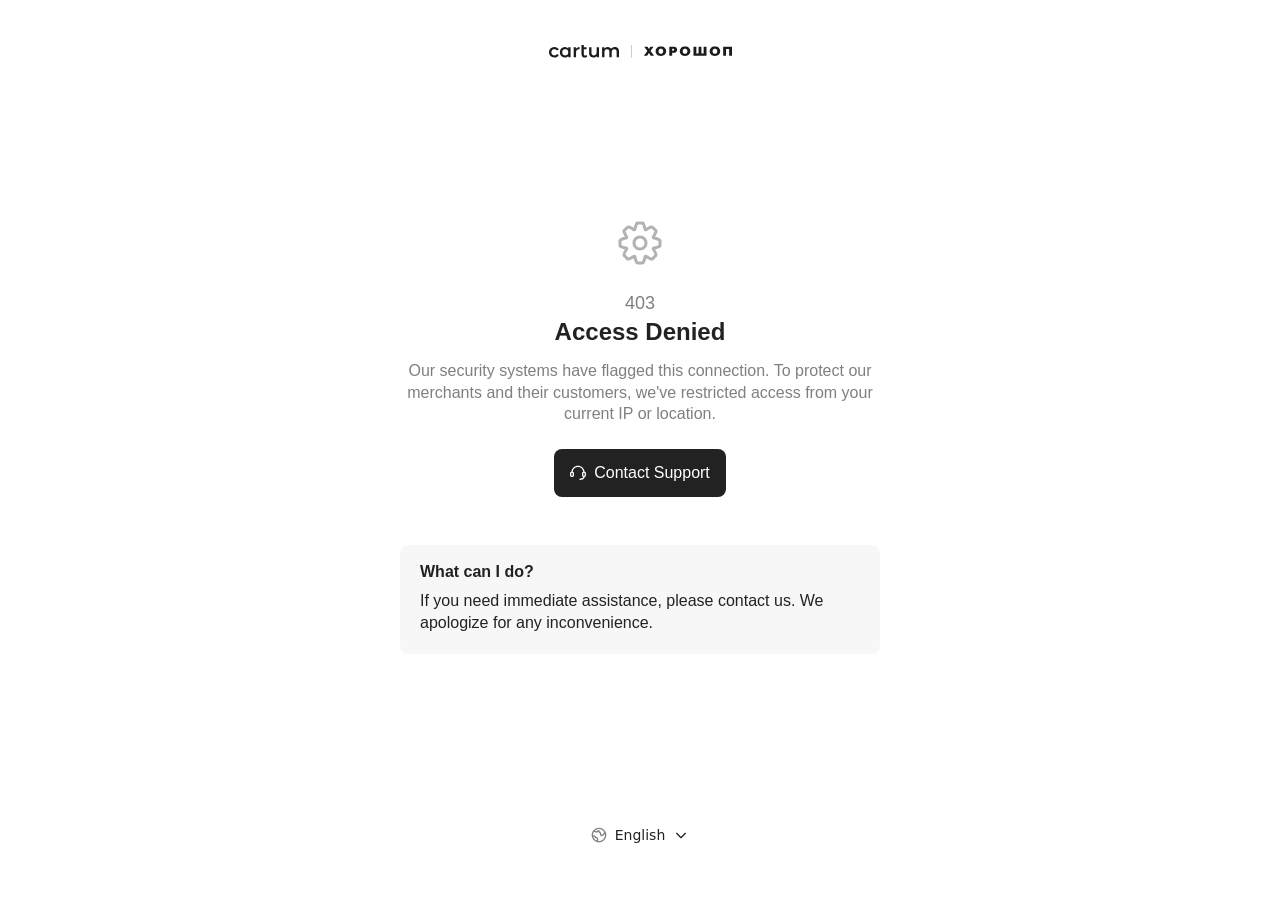
==== error-403.html @ f9eb5b08 "403 only" ====
<!doctype html>
<html lang="en">
  <head>
    <meta charset="UTF-8" />
    <meta name="viewport" content="width=device-width, initial-scale=1.0" />
    <title>403 · Access Denied — Cartum</title>
    <meta
      name="description"
      content="Access to this page is restricted. Contact support if you need immediate assistance."
    />
    <meta name="robots" content="noindex, nofollow" />
    <style>
      /* ═══════════════════════════════════════════════════════════════════════
         403 · Access Denied — Cartum
         Tokens and component metrics read from Figma (102-5357 / 128-5900).
         1 tokens · 2 reset & base · 3 layout · 4 components · 5 responsive
         ═══════════════════════════════════════════════════════════════════════ */

      /* ── 1. Design tokens ── */
      :root {
        --bg: #ffffff;
        --fg: #222222; /* title, button fill, control labels */
        --logo: #1c1c1c; /* wordmark */
        --muted: rgba(0, 0, 0, 0.5); /* code label + body copy */
        --surface: rgba(0, 0, 0, 0.03); /* what-box card */
        --line: #e2e2e2; /* menu border */

        --font-ui: Arial, Helvetica, sans-serif;
        --font-lang:
          "Inter", system-ui, -apple-system, "Segoe UI", Arial, sans-serif;

        --radius: 8px;
        --radius-sm: 6px;

        /* Figma frame inset 64/24 and main lead 80 — fluid between breakpoints */
        --page-inset-block: clamp(32px, 5vh, 64px);
        --page-inset-inline: clamp(16px, 4vw, 24px);
        --gap: 24px;
        --main-w: 480px;
        --main-lead: 32px;
      }

      /* ── 2. Reset & base ── */
      *,
      *::before,
      *::after {
        box-sizing: border-box;
        margin: 0;
        padding: 0;
      }
      html {
        height: 100%;
      }
      body {
        min-height: 100%;
        background: var(--bg);
        color: #000;
        font-family: var(--font-ui);
        -webkit-font-smoothing: antialiased;
      }
      svg {
        display: block;
      }
      button {
        font: inherit;
        color: inherit;
      }
      /* hidden icon sprite */
      .sprite {
        position: absolute;
        width: 0;
        height: 0;
        overflow: hidden;
      }

      /* ── 3. Layout ── */
      /* One centred column: wordmark on top, content in the middle, language
         control at the bottom. Never wider than the 480 Figma column. */
      .page {
        min-height: 100vh;
        min-height: 100dvh;
        padding: var(--page-inset-block) var(--page-inset-inline);
        display: flex;
        flex-direction: column;
        align-items: center;
        gap: var(--gap);
      }

      /* ── 4. Components ── */

      /* 4.1 logotypes — 183×13 cartum + horoshop lockup, fill #1c1c1c */
      .logo {
        height: 13px;
        flex: 0 0 auto;
        display: flex;
        align-items: center;
      }
      .logo-mark {
        width: 183px;
        height: 13px;
        color: var(--logo);
      }

      /* 4.2 main — 480 column, lead 32, gap 24 */
      .main {
        flex: 1 1 auto;
        width: min(var(--main-w), 100%);
        padding-top: var(--main-lead);
        display: flex;
        flex-direction: column;
        align-items: center;
        gap: var(--gap);
      }

      /* 4.3 gear icon — 48×48, stroke #000 @30% */
      .icon {
        width: 48px;
        height: 48px;
        flex: 0 0 auto;
      }

      /* 4.4 text — gap 12, title group gap 0 */
      .text {
        width: 100%;
        display: flex;
        flex-direction: column;
        align-items: center;
        gap: 12px;
      }
      .title-group {
        display: flex;
        flex-direction: column;
        align-items: center;
      }
      .code {
        font-size: 18px;
        font-weight: 400;
        line-height: 24.3px;
        color: var(--muted);
        text-align: center;
      }
      .title {
        font-size: 24px;
        font-weight: 700;
        line-height: 32.4px;
        color: var(--fg);
        text-align: center;
        text-wrap: balance;
      }
      .body {
        width: 100%;
        font-size: 16px;
        font-weight: 400;
        line-height: 21.6px;
        color: var(--muted);
        text-align: center;
        text-wrap: pretty;
      }

      /* 4.5 primary action — h48, r8, fill #222, pad 12/16, gap 8 */
      .btn {
        flex: 0 0 auto;
        height: 48px;
        padding: 12px 16px;
        display: inline-flex;
        align-items: center;
        justify-content: center;
        gap: 8px;
        border: 0;
        border-radius: var(--radius);
        background: var(--fg);
        color: #fff;
        cursor: pointer;
        transition: background 0.12s;
      }
      .btn-ico {
        width: 16px;
        height: 16px;
        flex: 0 0 auto;
        display: block;
      }
      .btn-label {
        font-family: var(--font-ui);
        font-size: 16px;
        font-weight: 400;
        line-height: 24px;
        color: #fff;
        white-space: nowrap;
      }
      .btn:hover {
        background: #3b3b3b;
      }
      .btn:active {
        background: #151515;
      }
      .btn:focus-visible {
        outline: 1px solid #222222;
        outline-offset: 2px;
      }

      /* 4.6 what-box — lead 24, card r8 on #000 @3%, pad 16/20/20/20, gap 8 */
      .what-box {
        width: 100%;
        flex: 0 0 auto;
        padding-top: var(--gap);
      }
      .what {
        display: flex;
        flex-direction: column;
        align-items: flex-start;
        gap: 8px;
        padding: 16px 20px 20px;
        border-radius: var(--radius);
        background: var(--surface);
      }
      .what-title {
        font-family: var(--font-ui);
        font-size: 16px;
        font-weight: 700;
        line-height: 21.6px;
        color: var(--fg);
      }
      .what-body {
        width: 100%;
        font-family: var(--font-ui);
        font-size: 16px;
        font-weight: 400;
        line-height: 21.6px;
        color: var(--fg);
        text-align: left;
        text-wrap: pretty;
      }

      /* 4.7 language control — 120×40 ghost button + listbox above it */
      .lang {
        flex: 0 0 auto;
        position: relative;
      }
      .lang-btn {
        height: 40px;
        padding: 12px;
        display: inline-flex;
        align-items: center;
        justify-content: center;
        gap: 8px;
        border: 0;
        border-radius: var(--radius);
        background: transparent;
        cursor: pointer;
        transition: background 0.12s;
      }
      .lang-btn:hover {
        background: rgba(0, 0, 0, 0.05);
      }
      .lang-btn:focus-visible {
        outline: 1px solid #222222;
        outline-offset: 2px;
      }
      .lang-ico,
      .lang-chev {
        width: 16px;
        height: 16px;
        flex: 0 0 auto;
        display: block;
      }
      .lang-chev {
        transition: transform 0.15s;
      }
      .lang-btn[aria-expanded="true"] .lang-chev {
        transform: rotate(180deg);
      }
      .lang-label {
        font-family: var(--font-lang);
        font-size: 14px;
        font-weight: 400;
        line-height: 16px;
        color: var(--fg);
        white-space: nowrap;
      }
      .lang-menu {
        position: absolute;
        left: 50%;
        bottom: calc(100% + 4px);
        transform: translateX(-50%);
        min-width: 164px;
        padding: 4px;
        background: #fff;
        border: 1px solid var(--line);
        border-radius: var(--radius);
        box-shadow: 0 8px 24px rgba(0, 0, 0, 0.12);
        list-style: none;
        display: none;
        z-index: 20;
      }
      .lang-menu.is-open {
        display: block;
      }
      .lang-opt {
        width: 100%;
        height: 32px;
        padding: 0 10px;
        display: flex;
        align-items: center;
        justify-content: space-between;
        gap: 8px;
        border: 0;
        border-radius: var(--radius-sm);
        background: transparent;
        cursor: pointer;
        font-family: var(--font-lang);
        font-size: 14px;
        line-height: 16px;
        color: var(--fg);
        text-align: left;
      }
      .lang-opt:hover {
        background: #ededed;
        color: #000;
      }
      .lang-opt:focus-visible {
        outline: 1px solid #222222;
        outline-offset: -2px;
      }
      .lang-opt[aria-selected="true"]::after {
        content: "";
        width: 6px;
        height: 6px;
        border-radius: 50%;
        background: var(--fg);
      }

      /* 4.8 toast — feedback for the support action */
      .toast {
        position: fixed;
        left: 50%;
        bottom: 24px;
        transform: translate(-50%, 90px);
        z-index: 80;
        padding: 12px 20px;
        background: #111;
        color: #fff;
        border-radius: var(--radius);
        font-family: var(--font-lang);
        font-size: 13px;
        line-height: 16px;
        white-space: nowrap;
        opacity: 0;
        pointer-events: none;
        transition:
          opacity 0.22s,
          transform 0.22s;
      }
      .toast.is-on {
        opacity: 1;
        transform: translate(-50%, 0);
      }

      /* ── 5. Responsive ── */
      /* Phones: the action goes full width, the language menu and its hit area
         grow to the 44px touch minimum. Same tokens as the wide layout. */
      @media (max-width: 480px) {
        .btn {
          width: 100%;
          display: flex;
        }
        .lang-menu {
          min-width: 180px;
        }
        .lang-btn {
          position: relative;
        }
        .lang-btn::after {
          content: "";
          position: absolute;
          left: 0;
          right: 0;
          top: -2px;
          bottom: -2px;
        }
        .toast {
          max-width: calc(100vw - 32px);
          white-space: normal;
          text-align: center;
        }
      }

      /* From tablets up there is room to centre the column between the wordmark
         and the language control, the way the 1280×800 Figma frame reads. */
      @media (min-width: 481px) {
        .main {
          justify-content: center;
          padding-top: 0;
        }
      }

      @media (prefers-reduced-motion: reduce) {
        * {
          transition: none !important;
        }
      }
    </style>
  </head>
  <body>
    <!-- ══ Icon sprite — geometry exported from the Figma nodes ══ -->
    <svg class="sprite" aria-hidden="true" focusable="false">
      <symbol id="i-logo" viewBox="0 0 140 15.22">
        <path
          d="M26.9465 0C29.7086 4.05644e-05 31.7878 0.764227 33.1838 2.29297C34.5795 3.82177 35.2775 5.59406 35.2775 7.60938C35.2774 9.63845 34.5794 11.4069 33.1838 12.915C31.7878 14.4232 29.7086 15.1842 26.9465 15.1982L26.7248 15.2188C24.0069 15.2188 21.9387 14.4571 20.5207 12.9355C19.103 11.4137 18.3938 9.63845 18.3937 7.60938C18.3937 5.59403 19.0917 3.82179 20.4875 2.29297C21.8835 0.764186 23.9624 0 26.7248 0H26.9465ZM65.4152 0C68.1772 0 70.2567 0.764281 71.6525 2.29297C73.0483 3.82179 73.7463 5.59403 73.7463 7.60938C73.7462 9.6385 73.0482 11.4068 71.6525 12.915C70.2567 14.4232 68.1733 15.2047 65.4113 15.2188H65.1945C62.4763 15.2188 60.4084 14.457 58.9904 12.9355C57.5727 11.4136 56.8626 9.6385 56.8625 7.60938C56.8625 5.59412 57.5606 3.82174 58.9562 2.29297C60.352 0.764186 62.4321 0 65.1945 0H65.4152ZM112.947 0C115.709 0 117.789 0.764237 119.185 2.29297C120.581 3.82179 121.278 5.59403 121.278 7.60938C121.278 9.6385 120.581 11.4068 119.185 12.915C117.789 14.4231 115.763 15.2046 113.001 15.2188H112.726C110.008 15.2187 107.941 14.457 106.523 12.9355C105.105 11.4136 104.395 9.6385 104.395 7.60938C104.395 5.59409 105.093 3.82175 106.488 2.29297C107.884 0.764256 109.963 7.02288e-05 112.726 0H112.947ZM5.12323 0.411133C5.45601 0.41129 5.85936 0.632643 6.01971 0.90332L7.63006 3.62012C7.79058 3.89085 8.05266 3.89081 8.21307 3.62012L9.82342 0.90332C9.98381 0.632546 10.388 0.411133 10.7209 0.411133H14.6506C14.9833 0.4112 15.1022 0.619733 14.9152 0.875L10.7433 6.56836C10.5563 6.82372 10.5558 7.24222 10.7424 7.49805L15.7355 14.3418C15.9222 14.5975 15.8028 14.8066 15.4699 14.8066H11.341C11.0081 14.8066 10.6004 14.5868 10.4357 14.3184L8.22088 10.709C8.05613 10.4406 7.78092 10.437 7.60858 10.7012L5.24432 14.3262C5.072 14.5905 4.65822 14.8066 4.32537 14.8066H0.350765C0.0181697 14.8066 -0.0988531 14.5992 0.0909992 14.3457L5.07244 7.7002C5.26249 7.44653 5.26249 7.03087 5.07244 6.77734L0.645687 0.87207C0.455689 0.618627 0.571887 0.411274 0.904476 0.411133H5.12323ZM47.0119 0.411133C48.1006 0.411207 49.9032 0.740242 50.7228 1.39844C51.5424 2.05628 52.0926 2.78302 52.3732 3.57812C52.4764 3.86606 52.5508 4.15083 52.5949 4.43164C52.6393 4.7125 52.6613 4.9763 52.6613 5.22266C52.6613 5.46946 52.6393 5.73383 52.5949 6.01465C52.5508 6.29581 52.4765 6.5802 52.3732 6.86816C52.1076 7.66355 51.5606 8.39387 50.7336 9.05859C49.9061 9.72362 48.6658 10.0556 47.0119 10.0557H45.423C45.0904 10.0558 44.8188 10.3085 44.8185 10.6172V14.2451C44.8184 14.5539 44.5458 14.8066 44.2131 14.8066H40.8586C40.526 14.8064 40.2542 14.5538 40.2541 14.2451V0.972656C40.2541 0.663863 40.5259 0.411377 40.8586 0.411133H47.0119ZM82.6818 0.411133C83.0147 0.411133 83.2873 0.663714 83.2873 0.972656V10.79C83.2874 11.099 83.56 11.3516 83.8928 11.3516H86.1828C86.5156 11.3516 86.7882 11.099 86.7883 10.79V0.972656C86.7883 0.663714 87.0609 0.411133 87.3937 0.411133H90.7472C91.0801 0.411133 91.3527 0.663714 91.3527 0.972656V10.79C91.3528 11.0989 91.6246 11.3514 91.9572 11.3516H94.2482C94.581 11.3516 94.8536 11.099 94.8537 10.79V0.972656C94.8537 0.663714 95.1263 0.411133 95.4592 0.411133H98.8127C99.1455 0.411133 99.4181 0.663714 99.4181 0.972656V14.2451C99.418 14.554 99.1455 14.8066 98.8127 14.8066H79.3283C78.9956 14.8066 78.7229 14.554 78.7228 14.2451V0.972656C78.7228 0.663744 78.9955 0.411182 79.3283 0.411133H82.6818ZM139.395 0.411133C139.728 0.411133 140 0.663714 140 0.972656V14.2451C140 14.554 139.728 14.8066 139.395 14.8066H136.041C135.708 14.8066 135.436 14.554 135.436 14.2451V4.42773C135.436 4.11879 135.163 3.86621 134.83 3.86621H131.122C130.789 3.86621 130.517 4.11879 130.517 4.42773V14.2451C130.517 14.5536 130.467 14.806 130.406 14.8066H126.558C126.225 14.8066 125.952 14.554 125.952 14.2451V0.972656C125.952 0.663714 126.225 0.411133 126.558 0.411133H139.395ZM26.8361 3.45508C26.6735 3.45508 26.5035 3.46872 26.3264 3.49609C26.1492 3.52383 25.9789 3.56455 25.8166 3.61914C25.1372 3.81131 24.5129 4.21922 23.9445 4.84277C23.3756 5.46715 23.091 6.38942 23.091 7.60938C23.0911 8.82972 23.3757 9.75136 23.9445 10.375C24.5129 10.999 25.1371 11.4066 25.8166 11.5986C25.9789 11.6534 26.1447 11.6951 26.3146 11.7227C26.4842 11.75 26.6511 11.7637 26.8137 11.7637C26.961 11.7637 27.116 11.7529 27.2785 11.7324C27.4407 11.7119 27.6032 11.674 27.7658 11.6191C28.4749 11.4412 29.1216 11.0401 29.7053 10.416C30.2886 9.79239 30.5802 8.85688 30.5803 7.60938C30.5803 6.36198 30.2842 5.42613 29.6935 4.80176C29.1026 4.1781 28.4602 3.77701 27.7658 3.59863C27.6033 3.55751 27.4444 3.52384 27.2892 3.49609C27.1345 3.46876 26.9832 3.45511 26.8361 3.45508ZM65.3049 3.45508C65.1421 3.45508 64.9724 3.46869 64.7951 3.49609C64.6177 3.52385 64.4475 3.5645 64.2853 3.61914C63.6058 3.81135 62.9818 4.21921 62.4133 4.84277C61.8445 5.46715 61.5597 6.38942 61.5597 7.60938C61.5598 8.82972 61.8446 9.75136 62.4133 10.375C62.9817 10.999 63.6058 11.4066 64.2853 11.5986C64.4476 11.6535 64.6143 11.6951 64.7844 11.7227C64.9539 11.7499 65.1198 11.7637 65.2824 11.7637C65.4298 11.7637 65.5857 11.7529 65.7482 11.7324C65.9105 11.7119 66.0729 11.674 66.2355 11.6191C66.9445 11.4412 67.5907 11.04 68.174 10.416C68.7571 9.79239 69.0489 8.85702 69.049 7.60938C69.049 6.3621 68.7539 5.42613 68.1633 4.80176C67.5724 4.17815 66.9296 3.77707 66.2355 3.59863C66.0728 3.55749 65.9142 3.52385 65.759 3.49609C65.6038 3.4687 65.4523 3.45509 65.3049 3.45508ZM112.836 3.45508C112.674 3.4551 112.504 3.46871 112.327 3.49609C112.15 3.52384 111.98 3.56451 111.818 3.61914C111.138 3.81133 110.514 4.21914 109.945 4.84277C109.377 5.46715 109.092 6.38942 109.092 7.60938C109.092 8.82969 109.286 9.65134 109.945 10.375C110.514 10.9991 111.138 11.4066 111.818 11.5986C111.98 11.6535 112.146 11.6951 112.317 11.7227C112.486 11.7499 112.652 11.7637 112.815 11.7637C112.962 11.7637 113.117 11.7529 113.279 11.7324C113.442 11.7119 113.605 11.674 113.768 11.6191C114.476 11.4412 115.122 11.0401 115.706 10.416C116.289 9.79239 116.581 8.85709 116.581 7.60938C116.581 6.36208 116.286 5.42613 115.695 4.80176C115.105 4.17805 114.461 3.77702 113.768 3.59863C113.605 3.55751 113.446 3.52384 113.291 3.49609C113.136 3.46869 112.984 3.45508 112.836 3.45508ZM45.423 3.57812C45.0903 3.57823 44.8185 3.83077 44.8185 4.13965V6.32715C44.8185 6.63596 45.0473 6.88846 45.3273 6.88867C45.6074 6.88867 46.1082 6.86577 46.4396 6.83691C46.4396 6.83691 46.9368 6.79269 47.2326 6.60059C47.5277 6.40884 47.7278 6.2036 47.8312 5.98438C47.8902 5.83353 47.9267 5.6889 47.9416 5.55176C47.9561 5.41509 47.964 5.30488 47.964 5.22266C47.964 5.14073 47.9605 5.05868 47.9533 4.97656C47.9458 4.89416 47.9348 4.81165 47.9201 4.72949C47.8462 4.44154 47.6616 4.17742 47.3664 3.9375C47.0706 3.6978 46.5609 3.57812 45.8371 3.57812H45.423Z"
          fill="#1C1C1C"
        ></path>
      </symbol>
      <symbol id="i-cartum" viewBox="0 0 120 22">
        <path
          d="M9.38574 3.6377C11.0746 3.6377 12.5585 3.98389 13.8359 4.67676C15.135 5.34797 16.1198 6.34433 16.791 7.66504L13.6729 9.4834C13.1532 8.66081 12.5145 8.05472 11.7568 7.66504C11.0207 7.27533 10.2196 7.08008 9.35352 7.08008C8.35772 7.08009 7.45921 7.2966 6.6582 7.72949C5.85719 8.16247 5.22909 8.79067 4.77441 9.61328C4.31976 10.4143 4.09183 11.3781 4.0918 12.5039C4.0918 13.6297 4.31981 14.604 4.77441 15.4268C5.22911 16.2279 5.85708 16.8453 6.6582 17.2783C7.45926 17.7113 8.35763 17.9277 9.35352 17.9277C10.2195 17.9277 11.0207 17.7334 11.7568 17.3438C12.5146 16.954 13.1532 16.3472 13.6729 15.5244L16.791 17.3438C16.1198 18.6427 15.1349 19.6498 13.8359 20.3643C12.5585 21.0571 11.0746 21.4033 9.38574 21.4033C7.56724 21.4033 5.94352 21.0243 4.51465 20.2666C3.10746 19.4872 2.00325 18.4262 1.20215 17.084C0.401025 15.7416 0 14.2144 0 12.5039C3.71678e-05 10.7718 0.401062 9.24551 1.20215 7.9248C2.00326 6.58247 3.10733 5.5322 4.51465 4.77441C5.94354 4.01671 7.5672 3.63775 9.38574 3.6377ZM27.3867 3.6377C28.8156 3.63772 30.1035 3.96285 31.251 4.6123C31.8872 4.96042 32.4506 5.4114 32.9404 5.96582V3.83301H37V21.1758H33.1348V18.8809C32.6207 19.517 32.015 20.0333 31.3164 20.4287C30.1905 21.0782 28.8806 21.4033 27.3867 21.4033C25.7195 21.4033 24.2145 21.035 22.8721 20.2988C21.5513 19.541 20.5117 18.5014 19.7539 17.1807C18.9962 15.86 18.6172 14.3008 18.6172 12.5039C18.6172 10.7069 18.9961 9.14786 19.7539 7.82715C20.5117 6.50643 21.5514 5.47835 22.8721 4.74219C24.2145 4.00602 25.7195 3.6377 27.3867 3.6377ZM59.7217 3.96191H64.3652V7.20996H59.7217V15.46C59.7218 16.2825 59.9266 16.9214 60.3379 17.376C60.7709 17.8307 61.3672 18.0576 62.125 18.0576C63.0342 18.0576 63.7923 17.8191 64.3984 17.3428L65.5352 20.2334C65.0589 20.6231 64.474 20.9155 63.7812 21.1104C63.0885 21.3052 62.3738 21.4033 61.6377 21.4033C59.7324 21.4033 58.26 20.9157 57.2207 19.9414C56.1814 18.9454 55.6611 17.4837 55.6611 15.5566V0H59.7217V3.96191ZM72.8203 13.1855C72.8203 14.7443 73.1667 15.9139 73.8594 16.6934C74.5739 17.4511 75.5809 17.83 76.8799 17.8301C77.8326 17.8301 78.6558 17.6358 79.3486 17.2461C80.0631 16.8564 80.6152 16.2716 81.0049 15.4922C81.4162 14.7128 81.622 13.749 81.6221 12.6016V3.83203H85.6816V21.1758H81.8164V18.9736C81.3075 19.6053 80.6802 20.1238 79.9326 20.5264C78.8068 21.1108 77.5727 21.4033 76.2305 21.4033C74.7582 21.4033 73.4589 21.1321 72.333 20.5908C71.2072 20.0279 70.33 19.1835 69.7021 18.0576C69.0743 16.9101 68.7608 15.4703 68.7607 13.7383V3.83203H72.8203V13.1855ZM52.3477 7.50293C52.1744 7.45963 52.0119 7.4375 51.8604 7.4375C51.7088 7.41585 51.5568 7.40527 51.4053 7.40527C49.8682 7.40535 48.6447 7.86022 47.7354 8.76953C46.8262 9.65721 46.3711 10.9886 46.3711 12.7637V21.1758H42.3115V3.83301H46.1768V6.37109C46.675 5.60689 47.3355 4.99857 48.1582 4.54688C49.284 3.94074 50.6806 3.6377 52.3477 3.6377V7.50293ZM112.888 3.6377C114.273 3.63775 115.497 3.90797 116.558 4.44922C117.64 4.99051 118.485 5.82436 119.091 6.9502C119.697 8.0544 120 9.48359 120 11.2373V21.1758H115.94V11.7568C115.94 10.2198 115.605 9.07222 114.934 8.31445C114.262 7.55665 113.299 7.17775 112.043 7.17773C111.155 7.17773 110.365 7.37296 109.672 7.7627C109.001 8.15242 108.47 8.72568 108.08 9.4834C107.712 10.2412 107.528 11.2049 107.528 12.374V21.1758H103.469V11.7568C103.469 10.2197 103.133 9.07222 102.462 8.31445C101.791 7.55664 100.827 7.17773 99.5713 7.17773C98.6836 7.17774 97.893 7.37297 97.2002 7.7627C96.5293 8.15236 95.999 8.72589 95.6094 9.4834C95.2413 10.2412 95.0567 11.2049 95.0566 12.374V21.1758H90.9971V3.83301H94.8623V6.03223C95.3655 5.40797 95.9819 4.90169 96.7129 4.51465C97.8388 3.93004 99.1169 3.6377 100.546 3.6377C102.17 3.63773 103.577 4.03795 104.768 4.83887C105.435 5.27992 105.977 5.84667 106.396 6.53711C106.916 5.86231 107.575 5.2854 108.373 4.80664C109.672 4.02726 111.177 3.6377 112.888 3.6377ZM27.8408 7.08008C26.8669 7.08014 25.9902 7.29669 25.2109 7.72949C24.4532 8.1625 23.8463 8.79059 23.3916 9.61328C22.9369 10.4143 22.71 11.3781 22.71 12.5039C22.71 13.6081 22.937 14.5718 23.3916 15.3945C23.8463 16.2173 24.4531 16.8453 25.2109 17.2783C25.9902 17.7112 26.8668 17.9277 27.8408 17.9277C28.8151 17.9277 29.6923 17.7113 30.4717 17.2783C31.2512 16.8453 31.8686 16.2173 32.3232 15.3945C32.7779 14.5718 33.0049 13.6081 33.0049 12.5039C33.0048 11.3781 32.7779 10.4143 32.3232 9.61328C31.8686 8.79063 31.2511 8.16249 30.4717 7.72949C29.6923 7.2966 28.815 7.08008 27.8408 7.08008Z"
          fill="currentColor"
        />
      </symbol>
      <symbol id="i-gear" viewBox="616 183.2 48 48">
        <!-- exact geometry exported from Figma node 102-5357 (gear, stroke outlined, #000 @30%) -->
        <path
          d="M645 193.219L646.492 193.065V193.065L645 193.219ZM646.364 193.784L645.418 192.62L645.418 192.62L646.364 193.784ZM653.436 200.855L654.599 201.801L654.599 201.801L653.436 200.855ZM654 202.219L654.154 200.727V200.727L654 202.219ZM654 212.219L654.154 213.711V213.711L654 212.219ZM653.436 213.583L654.599 212.637L654.599 212.637L653.436 213.583ZM646.364 220.653L645.418 221.817L645.418 221.817L646.364 220.653ZM645 221.219L646.492 221.373V221.373L645 221.219ZM635 221.219L633.508 221.373V221.373L635 221.219ZM633.636 220.653L634.582 221.817H634.582L633.636 220.653ZM626.565 213.583L625.402 212.637L625.402 212.637L626.565 213.583ZM626 212.219L625.846 213.711H625.846L626 212.219ZM626 202.219L625.846 200.727V200.727L626 202.219ZM626.565 200.855L625.402 201.801L625.402 201.801L626.565 200.855ZM633.636 193.784L634.582 192.62L634.582 192.62L633.636 193.784ZM635 193.219L633.508 193.065V193.065L635 193.219ZM636.738 187.787L635.369 187.175L636.738 187.787ZM623.953 195.786L622.552 196.321L623.953 195.786ZM620.569 210.481L621.181 209.111L620.569 210.481ZM628.567 223.265L628.031 221.864L628.567 223.265ZM627.536 223.039L628.596 221.978L627.536 223.039ZM636.738 226.65L635.369 227.263L636.738 226.65ZM643.262 226.65L644.631 227.263L643.262 226.65ZM656.047 218.652L654.645 219.187L656.047 218.652ZM627.536 191.399L628.596 192.46L627.536 191.399ZM659.431 210.481L660.044 211.85L659.431 210.481ZM659.431 203.957L660.044 202.588L659.431 203.957ZM651.433 223.265L650.898 224.667L651.433 223.265ZM651.433 191.172L651.969 192.573L651.433 191.172ZM620.569 203.957L619.956 202.588L620.569 203.957ZM624.18 219.683L623.12 220.744L624.18 219.683ZM623.953 218.652L625.355 219.188L623.953 218.652ZM655.82 194.754L654.759 195.815L655.82 194.754ZM656.047 195.786L657.448 196.321L656.047 195.786ZM643.262 187.787L644.631 187.175L643.262 187.787ZM643.262 187.787L641.893 188.4C642.404 189.544 643.352 191.856 643.508 193.373L645 193.219L646.492 193.065C646.279 190.998 645.118 188.263 644.631 187.175L643.262 187.787ZM646.364 193.784L647.311 194.948C648.493 193.986 650.798 193.021 651.969 192.573L651.433 191.172L650.898 189.771C649.784 190.196 647.03 191.31 645.418 192.62L646.364 193.784ZM652.465 191.399L651.404 192.46L654.759 195.815L655.82 194.754L656.88 193.694L653.525 190.339L652.465 191.399ZM656.047 195.786L654.645 195.25C654.198 196.421 653.233 198.725 652.272 199.908L653.436 200.855L654.599 201.801C655.91 200.189 657.023 197.434 657.448 196.321L656.047 195.786ZM654 202.219L653.846 203.711C655.363 203.867 657.675 204.815 658.819 205.326L659.431 203.957L660.044 202.588C658.956 202.101 656.22 200.94 654.154 200.727L654 202.219ZM660 204.847H658.5V209.591H660H661.5V204.847H660ZM659.431 210.481L658.819 209.111C657.675 209.623 655.363 210.57 653.846 210.727L654 212.219L654.154 213.711C656.22 213.498 658.956 212.337 660.044 211.85L659.431 210.481ZM653.436 213.583L652.272 214.529C653.233 215.712 654.198 218.017 654.645 219.187L656.047 218.652L657.448 218.117C657.023 217.004 655.91 214.249 654.599 212.637L653.436 213.583ZM655.82 219.683L654.759 218.623L651.404 221.978L652.465 223.039L653.525 224.099L656.88 220.744L655.82 219.683ZM651.433 223.265L651.969 221.864C650.798 221.417 648.493 220.451 647.311 219.49L646.364 220.653L645.418 221.817C647.03 223.128 649.784 224.241 650.898 224.667L651.433 223.265ZM645 221.219L643.508 221.065C643.352 222.582 642.404 224.894 641.893 226.038L643.262 226.65L644.631 227.263C645.118 226.175 646.279 223.439 646.492 221.373L645 221.219ZM642.372 227.219V225.719H637.628V227.219V228.719H642.372V227.219ZM636.738 226.65L638.107 226.038C637.596 224.894 636.648 222.582 636.492 221.065L635 221.219L633.508 221.373C633.721 223.439 634.882 226.175 635.369 227.263L636.738 226.65ZM633.636 220.653L632.689 219.49C631.507 220.451 629.202 221.417 628.031 221.864L628.567 223.265L629.102 224.667C630.215 224.241 632.97 223.128 634.582 221.817L633.636 220.653ZM627.536 223.039L628.596 221.978L625.241 218.623L624.18 219.683L623.12 220.744L626.475 224.099L627.536 223.039ZM623.953 218.652L625.355 219.188C625.802 218.017 626.767 215.712 627.729 214.529L626.565 213.583L625.402 212.637C624.091 214.248 622.978 217.003 622.552 218.117L623.953 218.652ZM626 212.219L626.154 210.727C624.637 210.57 622.325 209.623 621.181 209.111L620.569 210.481L619.956 211.85C621.044 212.337 623.78 213.498 625.846 213.711L626 212.219ZM620 209.591H621.5V204.847H620H618.5V209.591H620ZM620.569 203.957L621.181 205.326C622.325 204.815 624.637 203.867 626.154 203.711L626 202.219L625.846 200.727C623.78 200.94 621.044 202.101 619.956 202.588L620.569 203.957ZM626.565 200.855L627.729 199.908C626.767 198.725 625.802 196.421 625.355 195.25L623.953 195.786L622.552 196.321C622.978 197.434 624.091 200.189 625.402 201.801L626.565 200.855ZM624.18 194.754L625.241 195.815L628.596 192.46L627.536 191.399L626.475 190.338L623.12 193.694L624.18 194.754ZM628.567 191.172L628.031 192.573C629.202 193.021 631.507 193.986 632.689 194.948L633.636 193.784L634.582 192.62C632.97 191.31 630.215 190.196 629.102 189.771L628.567 191.172ZM635 193.219L636.492 193.373C636.648 191.856 637.596 189.544 638.107 188.4L636.738 187.787L635.369 187.175C634.882 188.263 633.721 190.998 633.508 193.065L635 193.219ZM637.628 187.219V188.719H642.372V187.219V185.719H637.628V187.219ZM640 201.219V199.719C635.858 199.719 632.5 203.077 632.5 207.219H634H635.5C635.5 204.734 637.515 202.719 640 202.719V201.219ZM634 207.219H632.5C632.5 211.361 635.858 214.719 640 214.719V213.219V211.719C637.515 211.719 635.5 209.704 635.5 207.219H634ZM640 213.219V214.719C644.142 214.719 647.5 211.361 647.5 207.219H646H644.5C644.5 209.704 642.485 211.719 640 211.719V213.219ZM646 207.219H647.5C647.5 203.077 644.142 199.719 640 199.719V201.219V202.719C642.485 202.719 644.5 204.734 644.5 207.219H646ZM636.738 187.787L638.107 188.4C638.014 188.609 637.814 188.719 637.628 188.719V187.219V185.719C636.674 185.719 635.776 186.265 635.369 187.175L636.738 187.787ZM623.953 195.786L625.355 195.25C625.437 195.465 625.372 195.684 625.241 195.815L624.18 194.754L623.12 193.694C622.446 194.368 622.196 195.389 622.552 196.321L623.953 195.786ZM620.569 210.481L621.181 209.111C621.39 209.205 621.5 209.405 621.5 209.591H620H618.5C618.5 210.545 619.046 211.443 619.956 211.85L620.569 210.481ZM628.567 223.265L628.031 221.864C628.246 221.782 628.465 221.847 628.596 221.978L627.536 223.039L626.475 224.099C627.149 224.773 628.171 225.023 629.102 224.667L628.567 223.265ZM635 221.219L636.492 221.065C636.303 219.227 634.125 218.322 632.689 219.49L633.636 220.653L634.582 221.817C634.362 221.996 634.091 221.997 633.909 221.922C633.727 221.846 633.537 221.654 633.508 221.373L635 221.219ZM637.628 227.219V225.719C637.814 225.719 638.014 225.829 638.107 226.038L636.738 226.65L635.369 227.263C635.776 228.172 636.674 228.719 637.628 228.719V227.219ZM643.262 226.65L641.893 226.038C641.986 225.828 642.187 225.719 642.372 225.719V227.219V228.719C643.326 228.719 644.224 228.173 644.631 227.263L643.262 226.65ZM646.364 220.653L647.311 219.49C645.875 218.322 643.697 219.227 643.508 221.065L645 221.219L646.492 221.373C646.463 221.653 646.273 221.846 646.091 221.921C645.908 221.997 645.637 221.996 645.418 221.817L646.364 220.653ZM633.636 193.784L632.689 194.948C634.125 196.115 636.303 195.211 636.492 193.373L635 193.219L633.508 193.065C633.537 192.783 633.728 192.591 633.909 192.516C634.091 192.441 634.362 192.441 634.582 192.62L633.636 193.784ZM656.047 218.652L654.645 219.187C654.564 218.973 654.628 218.754 654.759 218.623L655.82 219.683L656.88 220.744C657.554 220.07 657.804 219.049 657.448 218.117L656.047 218.652ZM627.536 191.399L628.596 192.46C628.465 192.591 628.246 192.655 628.031 192.573L628.567 191.172L629.102 189.771C628.171 189.415 627.149 189.664 626.475 190.338L627.536 191.399ZM654 212.219L653.846 210.727C652.004 210.917 651.106 213.096 652.272 214.529L653.436 213.583L654.599 212.637C654.777 212.855 654.779 213.125 654.703 213.308C654.628 213.492 654.435 213.682 654.154 213.711L654 212.219ZM660 209.591H658.5C658.5 209.405 658.61 209.205 658.819 209.111L659.431 210.481L660.044 211.85C660.954 211.443 661.5 210.545 661.5 209.591H660ZM626 202.219L626.154 203.711C627.992 203.521 628.896 201.344 627.729 199.908L626.565 200.855L625.402 201.801C625.223 201.581 625.222 201.31 625.297 201.128C625.372 200.947 625.564 200.756 625.846 200.727L626 202.219ZM659.431 203.957L658.819 205.326C658.61 205.233 658.5 205.032 658.5 204.847H660H661.5C661.5 203.893 660.954 202.995 660.044 202.588L659.431 203.957ZM652.465 223.039L651.404 221.978C651.535 221.847 651.754 221.782 651.969 221.864L651.433 223.265L650.898 224.667C651.83 225.023 652.851 224.773 653.525 224.099L652.465 223.039ZM626.565 213.583L627.729 214.529C628.897 213.094 627.992 210.916 626.154 210.727L626 212.219L625.846 213.711C625.565 213.682 625.373 213.492 625.297 213.31C625.222 213.128 625.223 212.856 625.402 212.637L626.565 213.583ZM651.433 191.172L651.969 192.573C651.754 192.655 651.535 192.591 651.404 192.46L652.465 191.399L653.525 190.339C652.851 189.664 651.83 189.415 650.898 189.771L651.433 191.172ZM620 204.847H621.5C621.5 205.032 621.39 205.233 621.181 205.326L620.569 203.957L619.956 202.588C619.046 202.995 618.5 203.893 618.5 204.847H620ZM653.436 200.855L652.272 199.908C651.106 201.342 652.004 203.521 653.846 203.711L654 202.219L654.154 200.727C654.435 200.756 654.628 200.946 654.704 201.129C654.779 201.312 654.777 201.582 654.599 201.801L653.436 200.855ZM624.18 219.683L625.241 218.623C625.372 218.754 625.437 218.973 625.355 219.188L623.953 218.652L622.552 218.117C622.196 219.048 622.446 220.07 623.12 220.744L624.18 219.683ZM645 193.219L643.508 193.373C643.697 195.211 645.875 196.115 647.311 194.948L646.364 193.784L645.418 192.62C645.638 192.442 645.909 192.441 646.091 192.516C646.273 192.592 646.463 192.784 646.492 193.065L645 193.219ZM655.82 194.754L654.759 195.815C654.628 195.684 654.564 195.465 654.645 195.25L656.047 195.786L657.448 196.321C657.804 195.389 657.554 194.368 656.88 193.694L655.82 194.754ZM643.262 187.787L644.631 187.175C644.224 186.265 643.326 185.719 642.372 185.719V187.219V188.719C642.187 188.719 641.986 188.609 641.893 188.4L643.262 187.787Z"
          fill="black"
          fill-opacity="0.3"
        ></path>
      </symbol>
      <symbol id="i-support" viewBox="570 411.2 16 16">
        <!-- exact geometry exported from Figma node 102-5357 (admin-stroke-3, filled white) -->
        <path
          d="M578 411.886C581.466 411.886 584.314 414.531 584.636 417.913C585.412 418.055 586 418.735 586 419.553V421.553C586 422.362 585.423 423.035 584.658 423.186C584.575 424.327 583.77 425.297 582.646 425.578L580.162 426.199C579.805 426.288 579.443 426.071 579.354 425.715C579.264 425.358 579.481 424.996 579.838 424.906L582.323 424.285C582.854 424.152 583.241 423.711 583.317 423.181C582.565 423.021 582 422.353 582 421.553V419.553C582 418.76 582.553 418.097 583.295 417.928C582.986 415.277 580.734 413.22 578 413.22C575.266 413.22 573.013 415.276 572.704 417.928C573.446 418.096 574 418.76 574 419.553V421.553C574 422.473 573.254 423.219 572.334 423.22H571.667C570.747 423.22 570 422.473 570 421.553V419.553C570 418.736 570.588 418.056 571.363 417.913C571.685 414.531 574.534 411.886 578 411.886ZM571.667 419.22C571.483 419.22 571.334 419.368 571.334 419.553V421.553C571.334 421.736 571.483 421.886 571.667 421.886H572.334C572.518 421.885 572.667 421.736 572.667 421.553V419.553C572.667 419.369 572.518 419.22 572.334 419.22H571.667ZM583.667 419.22C583.483 419.22 583.334 419.368 583.334 419.553V421.553C583.334 421.736 583.483 421.886 583.667 421.886H584.334C584.518 421.885 584.667 421.736 584.667 421.553V419.553C584.667 419.369 584.518 419.22 584.334 419.22H583.667Z"
          fill="white"
        ></path>
      </symbol>
      <symbol id="i-globe" viewBox="592 708 16 16">
        <!-- exact geometry exported from Figma node 102-5357 (lang globe, #000 @50%) -->
        <path
          d="M600 708.668C604.049 708.668 607.331 711.951 607.331 716C607.331 720.049 604.049 723.331 600 723.331C595.951 723.331 592.668 720.049 592.668 716C592.668 711.951 595.951 708.668 600 708.668ZM599.377 712.384C599.314 712.342 599.228 712.364 599.194 712.432L599.043 712.734C598.635 713.55 597.67 713.917 596.823 713.578L594.913 712.814C594.334 713.738 593.998 714.83 593.998 716C593.998 716.16 594.006 716.319 594.019 716.477L594.734 716.298C595.706 716.055 596.678 716.692 596.843 717.68C596.874 717.865 597.035 718.002 597.223 718.002H597.35C598.238 718.002 599.003 718.629 599.178 719.501L599.253 719.876C599.313 720.178 599.313 720.489 599.253 720.791L599.026 721.922C599.343 721.974 599.668 722.001 600 722.001C603.314 722.001 606.001 719.314 606.001 716C606.001 715.583 605.957 715.176 605.876 714.782C605.717 715.109 605.495 715.404 605.215 715.645L603.849 716.815C603.425 717.179 602.85 717.314 602.309 717.179C601.541 716.987 601.002 716.297 601.002 715.506V714.854C601.002 714.583 600.848 714.334 600.605 714.212C600.071 713.945 599.679 713.457 599.534 712.877L599.43 712.458C599.422 712.428 599.403 712.401 599.377 712.384ZM595.058 717.588L594.268 717.784C594.802 719.503 596.089 720.888 597.742 721.56L597.949 720.53C597.975 720.401 597.975 720.267 597.949 720.138L597.874 719.762C597.824 719.512 597.604 719.332 597.35 719.332H597.223C596.384 719.332 595.669 718.725 595.531 717.898C595.494 717.677 595.276 717.534 595.058 717.588ZM600 709.998C598.357 709.998 596.868 710.659 595.784 711.729L597.316 712.344C597.521 712.426 597.755 712.337 597.854 712.14L598.005 711.837C598.397 711.054 599.387 710.791 600.115 711.276C600.416 711.477 600.632 711.784 600.72 712.135L600.824 712.555C600.875 712.758 601.013 712.929 601.2 713.022C601.894 713.369 602.332 714.079 602.332 714.854V715.506C602.332 715.687 602.455 715.845 602.631 715.889C602.755 715.919 602.886 715.889 602.983 715.806L604.35 714.635C604.587 714.431 604.745 714.149 604.797 713.84L604.991 712.668C603.915 711.059 602.081 709.998 600 709.998Z"
          fill="black"
          fill-opacity="0.5"
        ></path>
      </symbol>
      <symbol id="i-chevron" viewBox="672 708 16 16">
        <!-- exact geometry exported from Figma node 102-5357 (chevron-down, #222222) -->
        <path
          d="M675.195 713.862C674.935 714.122 674.935 714.545 675.195 714.805L679.528 719.138C679.653 719.263 679.823 719.334 680 719.334C680.176 719.334 680.346 719.263 680.471 719.138L684.805 714.805C685.065 714.545 685.065 714.122 684.805 713.862C684.544 713.602 684.122 713.602 683.861 713.862L680 717.724L676.138 713.862C675.877 713.602 675.456 713.602 675.195 713.862Z"
          fill="#222222"
        ></path>
      </symbol>
      <!-- cartum + horoshop lockup — Figma 133-5924, exported geometry -->
      <symbol id="i-logotypes" viewBox="0 0 183 13">
          <path d="M5.4756 2.12208C6.4605 2.12212 7.32529 2.32448 8.07033 2.72852C8.82815 3.12008 9.40341 3.70121 9.79495 4.47169L7.97561 5.53224C7.67257 5.05251 7.30028 4.699 6.85842 4.47169C6.42899 4.24434 5.96128 4.12989 5.45607 4.12989C4.87524 4.12993 4.35101 4.25629 3.8838 4.5088C3.41648 4.76142 3.0504 5.12844 2.78516 5.60841C2.52002 6.07563 2.38678 6.63739 2.38673 7.29396C2.38673 7.95063 2.52003 8.51914 2.78516 8.99905C3.05037 9.46633 3.41655 9.82652 3.8838 10.0791C4.35106 10.3317 4.87517 10.458 5.45607 10.458C5.96128 10.458 6.42899 10.3446 6.85842 10.1172C7.30027 9.88992 7.67257 9.53636 7.97561 9.05666L9.79495 10.1172C9.40341 10.8751 8.82815 11.4621 8.07033 11.8789C7.32527 12.283 6.46054 12.4853 5.4756 12.4854C4.41474 12.4854 3.46735 12.2643 2.6338 11.8223C1.81287 11.3676 1.16849 10.7489 0.701174 9.96585C0.233852 9.18274 0 8.2918 0 7.29396C6.23171e-05 6.28367 0.233914 5.39343 0.701174 4.62306C1.1685 3.83996 1.81283 3.22724 2.6338 2.78516C3.46732 2.34319 4.41478 2.12208 5.4756 2.12208ZM15.9756 2.12208C16.8092 2.12209 17.5611 2.31153 18.2305 2.69044C18.6021 2.89382 18.9289 3.15936 19.2149 3.48341V2.23536H21.5831V12.3526H19.3292V11.0117C19.029 11.3837 18.6758 11.686 18.2676 11.917C17.6109 12.2959 16.847 12.4854 15.9756 12.4854C15.0031 12.4854 14.1249 12.2713 13.3418 11.8418C12.5714 11.3998 11.9655 10.7929 11.5235 10.0225C11.0814 9.25202 10.8604 8.3423 10.8604 7.29396C10.8604 6.24586 11.0815 5.33676 11.5235 4.56642C11.9655 3.79606 12.5716 3.19604 13.3418 2.76661C14.1249 2.33716 15.0031 2.12208 15.9756 2.12208ZM34.838 2.31153H37.547V4.20607H34.838V9.01858C34.838 9.49821 34.9577 9.87059 35.1974 10.1358C35.4499 10.4009 35.7975 10.5341 36.2394 10.5342C36.7697 10.5342 37.2119 10.395 37.5655 10.1172L38.2286 11.8037C37.9508 12.0309 37.6101 12.2018 37.2062 12.3155C36.802 12.4291 36.3846 12.4854 35.9552 12.4854C34.8439 12.4853 33.9852 12.2012 33.379 11.6328C32.7728 11.0518 32.4698 10.1993 32.4698 9.07522V0H34.838V2.31153ZM42.4786 7.6924C42.4787 8.60165 42.681 9.28365 43.0851 9.73831C43.5018 10.1803 44.0891 10.4013 44.8468 10.4014C45.4025 10.4014 45.8831 10.2879 46.2872 10.0606C46.704 9.83322 47.0257 9.49179 47.2531 9.03713C47.493 8.58244 47.6134 8.02001 47.6134 7.35061V2.23536H49.9816V12.3526H47.7267V11.0655C47.4296 11.4347 47.0648 11.7385 46.6281 11.9737C45.9713 12.3147 45.251 12.4854 44.4679 12.4854C43.6091 12.4854 42.8512 12.3275 42.1944 12.0118C41.5379 11.6834 41.0265 11.1908 40.6603 10.5342C40.294 9.86478 40.1105 9.02416 40.1105 8.01369V2.23536H42.4786V7.6924ZM30.5362 4.37696C30.4352 4.35172 30.3404 4.33888 30.252 4.33888C30.1638 4.32628 30.0756 4.31937 29.9874 4.31935C29.0906 4.31935 28.3763 4.58476 27.8458 5.11525C27.3153 5.63311 27.0509 6.41061 27.0509 7.44631V12.3526H24.6827V2.23536H26.9366V3.71681C27.2272 3.2709 27.6128 2.91589 28.0928 2.65235C28.7495 2.29886 29.564 2.1221 30.5362 2.12208V4.37696ZM65.8508 2.12208C66.6591 2.12208 67.3735 2.27994 67.9924 2.59571C68.6238 2.91148 69.1163 3.39799 69.4699 4.0547C69.8235 4.69885 70.0002 5.53267 70.0002 6.55568V12.3526H67.632V6.85842C67.632 5.96195 67.4364 5.29265 67.0451 4.8506C66.6536 4.40852 66.0911 4.18751 65.3586 4.18751C64.8408 4.18752 64.3799 4.30101 63.9758 4.52833C63.5842 4.75568 63.2744 5.09017 63.047 5.53224C62.8323 5.97432 62.7248 6.53671 62.7248 7.21877V12.3526H60.3566V6.85842C60.3566 5.96183 60.1611 5.29265 59.7697 4.8506C59.3781 4.40852 58.8157 4.18751 58.0832 4.18751C57.5655 4.18757 57.1044 4.30103 56.7003 4.52833C56.309 4.75564 55.9999 5.09037 55.7726 5.53224C55.5579 5.97432 55.4503 6.53671 55.4503 7.21877V12.3526H53.0822V2.23536H55.3361V3.52149C55.6299 3.15651 55.9891 2.85995 56.4162 2.6338C57.0728 2.29282 57.8181 2.12213 58.6515 2.12208C59.5987 2.12208 60.4198 2.356 61.1144 2.82325C61.5037 3.08048 61.8197 3.41085 62.0636 3.81349C62.3671 3.41969 62.7523 3.08309 63.2179 2.80372C63.9756 2.3492 64.8533 2.12214 65.8508 2.12208ZM16.2413 4.12989C15.6729 4.12989 15.1608 4.25624 14.7061 4.5088C14.264 4.76142 13.9108 5.12844 13.6455 5.60841C13.3804 6.07564 13.2472 6.63737 13.2471 7.29396C13.2471 7.93813 13.3803 8.50052 13.6455 8.98049C13.9107 9.46035 14.2642 9.82653 14.7061 10.0791C15.1608 10.3317 15.6729 10.458 16.2413 10.458C16.8094 10.458 17.3209 10.3317 17.7754 10.0791C18.23 9.82652 18.5903 9.46039 18.8555 8.98049C19.1207 8.50056 19.253 7.93805 19.253 7.29396C19.2529 6.63748 19.1206 6.0756 18.8555 5.60841C18.5903 5.12844 18.2301 4.76142 17.7754 4.5088C17.3209 4.25631 16.8094 4.12997 16.2413 4.12989Z" fill="currentColor"/>
          <rect x="82.0002" width="1" height="12.4854" fill="black" fill-opacity="0.2"/>
          <path d="M111.937 1.45996C113.674 1.45996 114.981 1.94043 115.858 2.90137C116.736 3.86232 117.174 4.97643 117.174 6.24318C117.174 7.51852 116.735 8.6302 115.858 9.57815C114.981 10.5261 113.673 11.0039 111.937 11.0127L111.799 11.0254C110.09 11.0254 108.79 10.5472 107.898 9.59085C107.007 8.63435 106.561 7.5184 106.561 6.24318C106.561 4.97645 107 3.86231 107.878 2.90137C108.755 1.94043 110.062 1.45996 111.799 1.45996H111.937ZM136.119 1.45996C137.855 1.45996 139.163 1.94043 140.04 2.90137C140.917 3.86232 141.356 4.97644 141.356 6.24318C141.356 7.51852 140.917 8.6302 140.04 9.57815C139.163 10.526 137.853 11.0165 136.117 11.0254H135.98C134.272 11.0254 132.971 10.5472 132.08 9.59085C131.189 8.63434 130.743 7.51841 130.743 6.24318C130.743 4.97644 131.182 3.86232 132.059 2.90137C132.937 1.94043 134.244 1.45996 135.98 1.45996H136.119ZM165.995 1.45996C167.731 1.46002 169.038 1.94054 169.915 2.90137C170.792 3.86234 171.231 4.9764 171.231 6.24318C171.231 7.51852 170.792 8.6302 169.915 9.57815C169.038 10.5259 167.764 11.0166 166.028 11.0254H165.855C164.147 11.0254 162.847 10.5472 161.956 9.59085C161.065 8.63429 160.619 7.51853 160.619 6.24318C160.619 4.97652 161.057 3.86228 161.935 2.90137C162.812 1.94046 164.119 1.45999 165.855 1.45996H165.995ZM98.2205 1.71778C98.4296 1.71778 98.683 1.8573 98.784 2.02735L99.7967 3.73536C99.8976 3.90554 100.062 3.90554 100.163 3.73536L101.176 2.02735C101.277 1.85731 101.53 1.71778 101.739 1.71778H104.209C104.418 1.71778 104.493 1.84936 104.376 2.00977L101.754 5.58888C101.636 5.74937 101.636 6.01206 101.753 6.17287L104.891 10.4746C105.009 10.6354 104.934 10.7666 104.724 10.7666H102.129C101.92 10.7665 101.664 10.6287 101.56 10.46L100.168 8.19143C100.064 8.0227 99.8913 8.02043 99.783 8.18655L98.2967 10.4649C98.1884 10.6309 97.9287 10.7665 97.7195 10.7666H95.2214C95.0122 10.7666 94.9378 10.636 95.0574 10.4766L98.1892 6.29982C98.3086 6.14036 98.3077 5.87904 98.1883 5.71974L95.406 2.00782C95.2867 1.84853 95.36 1.7178 95.5691 1.71778H98.2205ZM124.551 1.71778C125.235 1.71778 126.368 1.92511 126.884 2.33887C127.399 2.75238 127.744 3.20921 127.921 3.70899C127.986 3.88992 128.033 4.06868 128.06 4.24513C128.088 4.4218 128.102 4.58823 128.102 4.74318C128.102 4.89815 128.088 5.06393 128.06 5.24025C128.033 5.417 127.986 5.59634 127.921 5.77736C127.754 6.27719 127.41 6.73658 126.89 7.15432C126.37 7.57225 125.59 7.78029 124.551 7.78029H123.553C123.343 7.78029 123.172 7.93963 123.172 8.13381V10.4141C123.172 10.6082 123.001 10.7666 122.792 10.7666H120.683C120.474 10.7665 120.304 10.6081 120.304 10.4141V2.07129C120.304 1.87716 120.474 1.71787 120.683 1.71778H124.551ZM146.971 1.71778C147.18 1.71778 147.351 1.8771 147.351 2.07129V8.24221C147.352 8.43642 147.523 8.59475 147.732 8.59475H149.172C149.381 8.5946 149.552 8.43632 149.552 8.24221V2.07129C149.552 1.8771 149.723 1.71778 149.933 1.71778H152.041C152.25 1.71799 152.421 1.87724 152.421 2.07129V8.24221C152.421 8.43642 152.593 8.59475 152.802 8.59475H154.241C154.45 8.59475 154.622 8.43642 154.622 8.24221V2.07129C154.622 1.87715 154.793 1.71786 155.002 1.71778H157.11C157.319 1.71783 157.491 1.87713 157.491 2.07129V10.4141C157.491 10.6081 157.319 10.7666 157.11 10.7666H144.863C144.654 10.7666 144.482 10.6082 144.482 10.4141V2.07129C144.482 1.8771 144.654 1.71778 144.863 1.71778H146.971ZM182.619 1.71778C182.828 1.71778 183 1.8771 183 2.07129V10.4141C183 10.6082 182.828 10.7666 182.619 10.7666H180.512C180.303 10.7666 180.131 10.6082 180.131 10.4141V4.24318C180.131 4.04908 179.96 3.88982 179.751 3.88966H177.42C177.211 3.88966 177.039 4.04898 177.039 4.24318V10.4141C177.039 10.6078 177.008 10.7661 176.97 10.7666H174.551C174.342 10.7666 174.17 10.6082 174.17 10.4141V2.07129C174.17 1.8771 174.342 1.71778 174.551 1.71778H182.619ZM111.868 3.63185C111.766 3.63185 111.659 3.64002 111.548 3.65724C111.436 3.67468 111.329 3.70102 111.227 3.73536C110.8 3.85617 110.408 4.11195 110.051 4.50392C109.693 4.89638 109.514 5.47636 109.514 6.24318C109.515 7.01013 109.693 7.58951 110.051 7.98147C110.408 8.37372 110.8 8.63032 111.227 8.751C111.329 8.78545 111.434 8.81083 111.541 8.82815C111.647 8.8453 111.752 8.85354 111.854 8.85354C111.947 8.85352 112.044 8.84783 112.146 8.83498C112.248 8.82208 112.351 8.79819 112.453 8.7637C112.899 8.65186 113.305 8.39913 113.672 8.00686C114.038 7.61491 114.221 7.02716 114.221 6.24318C114.221 5.45933 114.036 4.87099 113.665 4.47853C113.293 4.08649 112.889 3.83382 112.453 3.72169C112.351 3.69583 112.251 3.67468 112.153 3.65724C112.056 3.64005 111.961 3.63185 111.868 3.63185ZM136.05 3.63185C135.947 3.63185 135.841 3.64001 135.729 3.65724C135.618 3.67468 135.511 3.70101 135.409 3.73536C134.982 3.85617 134.59 4.11202 134.232 4.50392C133.875 4.89638 133.696 5.47636 133.696 6.24318C133.696 7.01013 133.875 7.58951 134.232 7.98147C134.59 8.37369 134.982 8.63033 135.409 8.751C135.511 8.78546 135.616 8.81083 135.723 8.82815C135.829 8.84529 135.934 8.85354 136.036 8.85354C136.128 8.85353 136.226 8.84784 136.328 8.83498C136.43 8.82208 136.532 8.79819 136.635 8.7637C137.08 8.65185 137.487 8.39913 137.853 8.00686C138.22 7.61491 138.403 7.02715 138.403 6.24318C138.403 5.45934 138.218 4.87099 137.847 4.47853C137.475 4.0865 137.071 3.83383 136.635 3.72169C136.532 3.69583 136.432 3.67468 136.335 3.65724C136.237 3.64006 136.142 3.63185 136.05 3.63185ZM165.925 3.63185C165.823 3.63186 165.716 3.64002 165.604 3.65724C165.493 3.67468 165.386 3.70105 165.284 3.73536C164.857 3.85621 164.465 4.112 164.107 4.50392C163.75 4.89638 163.571 5.47641 163.571 6.24318C163.571 7.01005 163.693 7.52667 164.107 7.98147C164.465 8.37372 164.857 8.63029 165.284 8.751C165.386 8.78545 165.491 8.81082 165.598 8.82815C165.704 8.8453 165.809 8.85353 165.911 8.85354C166.004 8.85354 166.102 8.84787 166.204 8.83498C166.306 8.82207 166.408 8.79814 166.511 8.7637C166.956 8.65182 167.362 8.39904 167.728 8.00686C168.095 7.61491 168.278 7.02733 168.278 6.24318C168.278 5.45918 168.093 4.87099 167.722 4.47853C167.35 4.08659 166.947 3.83386 166.511 3.72169C166.408 3.69585 166.308 3.67467 166.211 3.65724C166.114 3.64001 166.018 3.63185 165.925 3.63185ZM123.553 3.70899C123.344 3.70899 123.172 3.86754 123.172 4.06153V5.43654C123.172 5.63057 123.316 5.78979 123.492 5.79005C123.668 5.79005 123.983 5.77499 124.191 5.75685C124.191 5.75685 124.504 5.73017 124.69 5.60939C124.876 5.48889 125.001 5.35946 125.066 5.22169C125.103 5.12702 125.126 5.0363 125.136 4.95021C125.145 4.86434 125.15 4.79487 125.15 4.74318C125.15 4.69159 125.147 4.63961 125.142 4.5879C125.138 4.53615 125.131 4.48423 125.122 4.43263C125.076 4.25184 124.959 4.08622 124.774 3.93556C124.588 3.78488 124.267 3.70899 123.812 3.70899H123.553Z" fill="currentColor"/>
      </symbol>
    </svg>

    <div class="page" data-od-id="page-403">
      <header class="logo" data-od-id="logo-403">
        <svg
          class="logo-mark"
          width="183"
          height="13"
          role="img"
          aria-label="Cartum · Horoshop"
        >
          <use href="#i-logotypes"></use>
        </svg>
      </header>

      <main class="main" data-od-id="main-403">
        <div class="icon" data-od-id="icon-403">
          <svg width="48" height="48" aria-hidden="true">
            <use href="#i-gear"></use>
          </svg>
        </div>

        <div class="text" data-od-id="text-403">
          <div class="title-group">
            <p class="code" data-i18n="403_code">403</p>
            <h1 class="title" data-i18n="403_title">Access Denied</h1>
          </div>
          <p class="body" data-i18n="403_sub">
            Our security systems have flagged this connection. To protect our
            merchants and their customers, we've restricted access from your
            current IP or location.
          </p>
        </div>

        <button
          class="btn"
          type="button"
          id="cta-support"
          data-action="support"
          data-od-id="cta-403"
        >
          <span class="btn-ico"
            ><svg width="16" height="16" aria-hidden="true">
              <use href="#i-support"></use></svg
          ></span>
          <span class="btn-label" data-i18n="403_btn">Contact Support</span>
        </button>

        <section
          class="what-box"
          aria-labelledby="what-title"
          data-od-id="what-box-403"
        >
          <div class="what" data-od-id="what-403">
            <h2 class="what-title" id="what-title" data-i18n="what_title">
              What can I do?
            </h2>
            <p class="what-body" data-i18n="403_what">
              If you need immediate assistance, please contact us. We apologize
              for any inconvenience.
            </p>
          </div>
        </section>
      </main>

      <footer class="lang" data-od-id="lang-403">
        <button
          class="lang-btn"
          type="button"
          id="lang-trigger"
          aria-haspopup="listbox"
          aria-expanded="false"
          aria-controls="lang-menu"
          data-od-id="lang-trigger-403"
        >
          <span class="lang-ico"
            ><svg width="16" height="16" aria-hidden="true">
              <use href="#i-globe"></use></svg
          ></span>
          <span class="lang-label">English</span>
          <span class="lang-chev"
            ><svg width="16" height="16" aria-hidden="true">
              <use href="#i-chevron"></use></svg
          ></span>
        </button>
        <ul
          class="lang-menu"
          id="lang-menu"
          role="listbox"
          aria-label="Language"
        >
          <li role="presentation">
            <button
              class="lang-opt"
              type="button"
              role="option"
              data-lang="en"
              aria-selected="true"
            >
              English
            </button>
          </li>
          <li role="presentation">
            <button
              class="lang-opt"
              type="button"
              role="option"
              data-lang="uk"
              aria-selected="false"
            >
              Українська
            </button>
          </li>
          <li role="presentation">
            <button
              class="lang-opt"
              type="button"
              role="option"
              data-lang="ru"
              aria-selected="false"
            >
              Русский
            </button>
          </li>
        </ul>
      </footer>
    </div>

    <div class="toast" id="toast" role="status" aria-live="polite"></div>

    <script>
      /* Language switching (persisted), the language listbox and the support
         action's toast. No inline handlers in the markup. */
      (function () {
        "use strict";

        /* ── copy: English is the Figma source; uk / ru are localised runs.
           The last two words of every paragraph are bound with U+00A0 so a
           line never ends on a lone word. ── */
      var LANGS = [
        { id: "en", name: "English" },
        { id: "uk", name: "Українська" },
        { id: "ru", name: "Русский" },
      ];
      var I18N = {
        en: {
          "403_code": "403",
          "403_title": "Access Denied",
          "403_sub": "Our security systems have flagged this connection. To protect our merchants and their customers, we've restricted access from your current IP or location.",
          "403_btn": "Contact Support",
          "403_what": "If you need immediate assistance, please contact us. We apologize for any inconvenience.",
          "403_toast": "Opening support…",
          "what_title": "What can I do?",
        },
        uk: {
          "403_code": "403",
          "403_title": "Доступ заборонено",
          "403_sub": "Наші системи безпеки позначили це з’єднання. Щоб захистити наших продавців та їхніх покупців, ми обмежили доступ з вашої поточної IP-адреси або локації.",
          "403_btn": "Звернутися до підтримки",
          "403_what": "Якщо вам потрібна термінова допомога, зверніться до нас. Просимо вибачення за незручності.",
          "403_toast": "Відкриваємо підтримку…",
          "what_title": "Що можна зробити?",
        },
        ru: {
          "403_code": "403",
          "403_title": "Доступ запрещён",
          "403_sub": "Наши системы безопасности отметили это соединение. Чтобы защитить наших продавцов и их покупателей, мы ограничили доступ с вашего текущего IP-адреса или местоположения.",
          "403_btn": "Связаться с поддержкой",
          "403_what": "Если вам нужна срочная помощь, свяжитесь с нами. Приносим извинения за неудобства.",
          "403_toast": "Открываем поддержку…",
          "what_title": "Что можно сделать?",
        },
      };

        var STORE_KEY = "hs-err-lang";
        var TOAST_MS = 2000;

        var langHost = document.querySelector(".lang");
        var langBtn = document.getElementById("lang-trigger");
        var langMenu = document.getElementById("lang-menu");
        var langLabel = document.querySelector(".lang-label");
        var ctaBtn = document.getElementById("cta-support");
        var toastEl = document.getElementById("toast");

        function read(key) {
          try {
            return localStorage.getItem(key);
          } catch (err) {
            return null;
          }
        }
        function write(key, value) {
          try {
            localStorage.setItem(key, value);
          } catch (err) {
            /* private mode — the page still works, the choice just isn't kept */
          }
        }

        var lang = read(STORE_KEY);
        if (!I18N[lang]) {
          lang = "en";
        }

        function t(key) {
          return (
            (I18N[lang] && I18N[lang][key]) || (I18N.en && I18N.en[key]) || ""
          );
        }

        function setLang(next) {
          if (!I18N[next]) {
            return;
          }
          lang = next;
          write(STORE_KEY, next);
          document.documentElement.lang = next;

          Array.prototype.forEach.call(
            document.querySelectorAll("[data-i18n]"),
            function (el) {
              el.textContent = t(el.dataset.i18n);
            },
          );

          var found =
            LANGS.filter(function (item) {
              return item.id === next;
            })[0] || LANGS[0];
          if (langLabel && found) {
            langLabel.textContent = found.name;
          }

          Array.prototype.forEach.call(
            document.querySelectorAll(".lang-opt"),
            function (opt) {
              opt.setAttribute("aria-selected", String(opt.dataset.lang === next));
            },
          );
        }

        function openMenu() {
          langMenu.classList.add("is-open");
          langBtn.setAttribute("aria-expanded", "true");
        }
        function closeMenu() {
          langMenu.classList.remove("is-open");
          langBtn.setAttribute("aria-expanded", "false");
        }
        function isOpen() {
          return langMenu.classList.contains("is-open");
        }

        if (langBtn && langMenu) {
          langBtn.addEventListener("click", function (event) {
            event.stopPropagation();
            if (isOpen()) {
              closeMenu();
            } else {
              openMenu();
            }
          });

          Array.prototype.forEach.call(
            langMenu.querySelectorAll(".lang-opt"),
            function (opt) {
              opt.addEventListener("click", function () {
                setLang(opt.dataset.lang);
                closeMenu();
                langBtn.focus();
              });
            },
          );

          document.addEventListener("click", function (event) {
            if (isOpen() && !langHost.contains(event.target)) {
              closeMenu();
            }
          });

          document.addEventListener("keydown", function (event) {
            if (event.key === "Escape" && isOpen()) {
              closeMenu();
              langBtn.focus();
            }
          });
        }

        var toastTimer;
        function toast(message) {
          if (!toastEl || !message) {
            return;
          }
          toastEl.textContent = message;
          toastEl.classList.add("is-on");
          clearTimeout(toastTimer);
          toastTimer = setTimeout(function () {
            toastEl.classList.remove("is-on");
          }, TOAST_MS);
        }

        if (ctaBtn) {
          ctaBtn.addEventListener("click", function () {
            toast(t("403_toast"));
          });
        }

        setLang(lang);
      })();
    </script>
  </body>
</html>
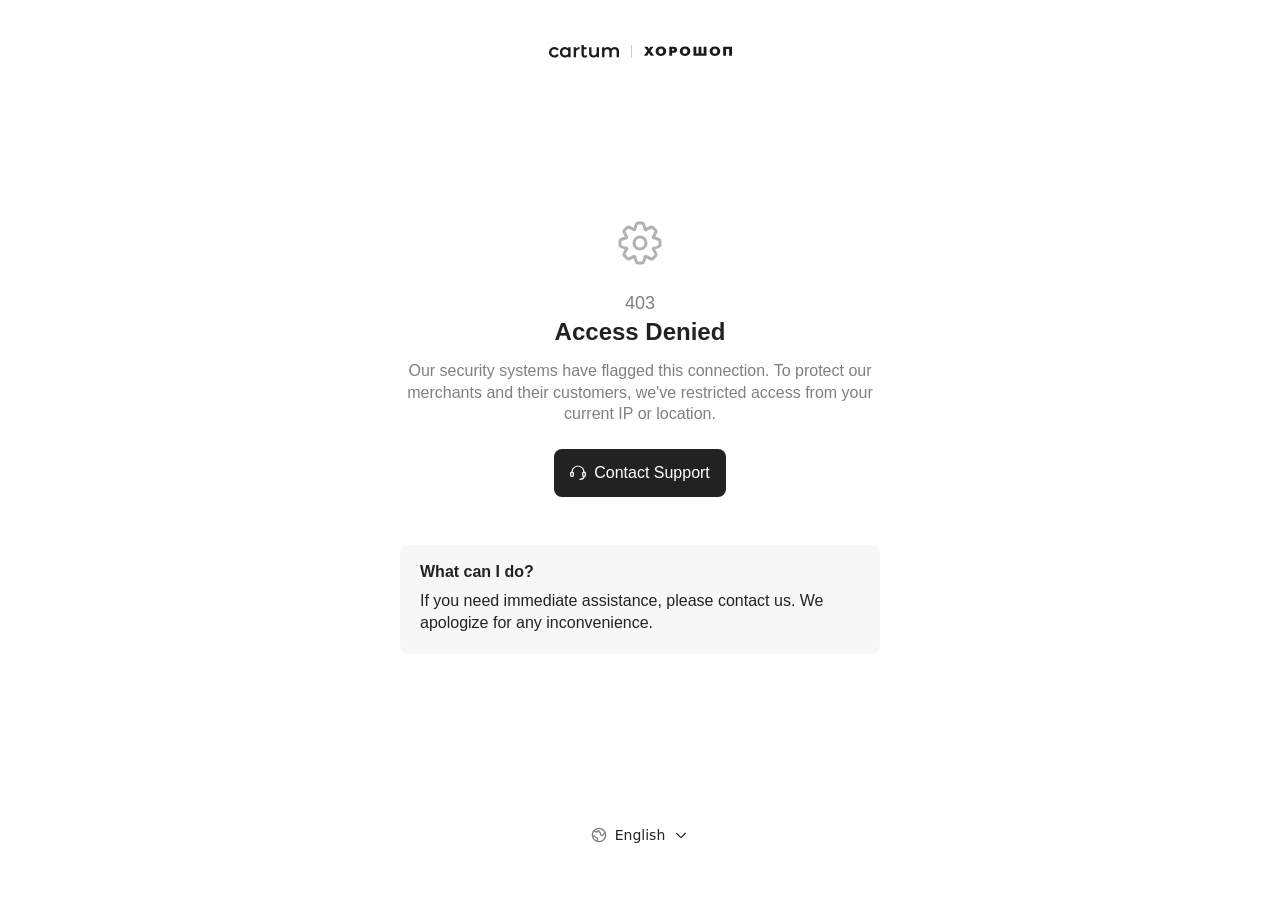
==== commit 96ea44ae: "upd 403" ====
--- a/error-403.html
+++ b/error-403.html
@@ -1,765 +1 @@
-<!doctype html>
-<html lang="en">
-  <head>
-    <meta charset="UTF-8" />
-    <meta name="viewport" content="width=device-width, initial-scale=1.0" />
-    <title>403 · Access Denied — Cartum</title>
-    <meta
-      name="description"
-      content="Access to this page is restricted. Contact support if you need immediate assistance."
-    />
-    <meta name="robots" content="noindex, nofollow" />
-    <style>
-      /* ═══════════════════════════════════════════════════════════════════════
-         403 · Access Denied — Cartum
-         Tokens and component metrics read from Figma (102-5357 / 128-5900).
-         1 tokens · 2 reset & base · 3 layout · 4 components · 5 responsive
-         ═══════════════════════════════════════════════════════════════════════ */
-
-      /* ── 1. Design tokens ── */
-      :root {
-        --bg: #ffffff;
-        --fg: #222222; /* title, button fill, control labels */
-        --logo: #1c1c1c; /* wordmark */
-        --muted: rgba(0, 0, 0, 0.5); /* code label + body copy */
-        --surface: rgba(0, 0, 0, 0.03); /* what-box card */
-        --line: #e2e2e2; /* menu border */
-
-        --font-ui: Arial, Helvetica, sans-serif;
-        --font-lang:
-          "Inter", system-ui, -apple-system, "Segoe UI", Arial, sans-serif;
-
-        --radius: 8px;
-        --radius-sm: 6px;
-
-        /* Figma frame inset 64/24 and main lead 80 — fluid between breakpoints */
-        --page-inset-block: clamp(32px, 5vh, 64px);
-        --page-inset-inline: clamp(16px, 4vw, 24px);
-        --gap: 24px;
-        --main-w: 480px;
-        --main-lead: 32px;
-      }
-
-      /* ── 2. Reset & base ── */
-      *,
-      *::before,
-      *::after {
-        box-sizing: border-box;
-        margin: 0;
-        padding: 0;
-      }
-      html {
-        height: 100%;
-      }
-      body {
-        min-height: 100%;
-        background: var(--bg);
-        color: #000;
-        font-family: var(--font-ui);
-        -webkit-font-smoothing: antialiased;
-      }
-      svg {
-        display: block;
-      }
-      button {
-        font: inherit;
-        color: inherit;
-      }
-      /* hidden icon sprite */
-      .sprite {
-        position: absolute;
-        width: 0;
-        height: 0;
-        overflow: hidden;
-      }
-
-      /* ── 3. Layout ── */
-      /* One centred column: wordmark on top, content in the middle, language
-         control at the bottom. Never wider than the 480 Figma column. */
-      .page {
-        min-height: 100vh;
-        min-height: 100dvh;
-        padding: var(--page-inset-block) var(--page-inset-inline);
-        display: flex;
-        flex-direction: column;
-        align-items: center;
-        gap: var(--gap);
-      }
-
-      /* ── 4. Components ── */
-
-      /* 4.1 logotypes — 183×13 cartum + horoshop lockup, fill #1c1c1c */
-      .logo {
-        height: 13px;
-        flex: 0 0 auto;
-        display: flex;
-        align-items: center;
-      }
-      .logo-mark {
-        width: 183px;
-        height: 13px;
-        color: var(--logo);
-      }
-
-      /* 4.2 main — 480 column, lead 32, gap 24 */
-      .main {
-        flex: 1 1 auto;
-        width: min(var(--main-w), 100%);
-        padding-top: var(--main-lead);
-        display: flex;
-        flex-direction: column;
-        align-items: center;
-        gap: var(--gap);
-      }
-
-      /* 4.3 gear icon — 48×48, stroke #000 @30% */
-      .icon {
-        width: 48px;
-        height: 48px;
-        flex: 0 0 auto;
-      }
-
-      /* 4.4 text — gap 12, title group gap 0 */
-      .text {
-        width: 100%;
-        display: flex;
-        flex-direction: column;
-        align-items: center;
-        gap: 12px;
-      }
-      .title-group {
-        display: flex;
-        flex-direction: column;
-        align-items: center;
-      }
-      .code {
-        font-size: 18px;
-        font-weight: 400;
-        line-height: 24.3px;
-        color: var(--muted);
-        text-align: center;
-      }
-      .title {
-        font-size: 24px;
-        font-weight: 700;
-        line-height: 32.4px;
-        color: var(--fg);
-        text-align: center;
-        text-wrap: balance;
-      }
-      .body {
-        width: 100%;
-        font-size: 16px;
-        font-weight: 400;
-        line-height: 21.6px;
-        color: var(--muted);
-        text-align: center;
-        text-wrap: pretty;
-      }
-
-      /* 4.5 primary action — h48, r8, fill #222, pad 12/16, gap 8 */
-      .btn {
-        flex: 0 0 auto;
-        height: 48px;
-        padding: 12px 16px;
-        display: inline-flex;
-        align-items: center;
-        justify-content: center;
-        gap: 8px;
-        border: 0;
-        border-radius: var(--radius);
-        background: var(--fg);
-        color: #fff;
-        cursor: pointer;
-        transition: background 0.12s;
-      }
-      .btn-ico {
-        width: 16px;
-        height: 16px;
-        flex: 0 0 auto;
-        display: block;
-      }
-      .btn-label {
-        font-family: var(--font-ui);
-        font-size: 16px;
-        font-weight: 400;
-        line-height: 24px;
-        color: #fff;
-        white-space: nowrap;
-      }
-      .btn:hover {
-        background: #3b3b3b;
-      }
-      .btn:active {
-        background: #151515;
-      }
-      .btn:focus-visible {
-        outline: 1px solid #222222;
-        outline-offset: 2px;
-      }
-
-      /* 4.6 what-box — lead 24, card r8 on #000 @3%, pad 16/20/20/20, gap 8 */
-      .what-box {
-        width: 100%;
-        flex: 0 0 auto;
-        padding-top: var(--gap);
-      }
-      .what {
-        display: flex;
-        flex-direction: column;
-        align-items: flex-start;
-        gap: 8px;
-        padding: 16px 20px 20px;
-        border-radius: var(--radius);
-        background: var(--surface);
-      }
-      .what-title {
-        font-family: var(--font-ui);
-        font-size: 16px;
-        font-weight: 700;
-        line-height: 21.6px;
-        color: var(--fg);
-      }
-      .what-body {
-        width: 100%;
-        font-family: var(--font-ui);
-        font-size: 16px;
-        font-weight: 400;
-        line-height: 21.6px;
-        color: var(--fg);
-        text-align: left;
-        text-wrap: pretty;
-      }
-
-      /* 4.7 language control — 120×40 ghost button + listbox above it */
-      .lang {
-        flex: 0 0 auto;
-        position: relative;
-      }
-      .lang-btn {
-        height: 40px;
-        padding: 12px;
-        display: inline-flex;
-        align-items: center;
-        justify-content: center;
-        gap: 8px;
-        border: 0;
-        border-radius: var(--radius);
-        background: transparent;
-        cursor: pointer;
-        transition: background 0.12s;
-      }
-      .lang-btn:hover {
-        background: rgba(0, 0, 0, 0.05);
-      }
-      .lang-btn:focus-visible {
-        outline: 1px solid #222222;
-        outline-offset: 2px;
-      }
-      .lang-ico,
-      .lang-chev {
-        width: 16px;
-        height: 16px;
-        flex: 0 0 auto;
-        display: block;
-      }
-      .lang-chev {
-        transition: transform 0.15s;
-      }
-      .lang-btn[aria-expanded="true"] .lang-chev {
-        transform: rotate(180deg);
-      }
-      .lang-label {
-        font-family: var(--font-lang);
-        font-size: 14px;
-        font-weight: 400;
-        line-height: 16px;
-        color: var(--fg);
-        white-space: nowrap;
-      }
-      .lang-menu {
-        position: absolute;
-        left: 50%;
-        bottom: calc(100% + 4px);
-        transform: translateX(-50%);
-        min-width: 164px;
-        padding: 4px;
-        background: #fff;
-        border: 1px solid var(--line);
-        border-radius: var(--radius);
-        box-shadow: 0 8px 24px rgba(0, 0, 0, 0.12);
-        list-style: none;
-        display: none;
-        z-index: 20;
-      }
-      .lang-menu.is-open {
-        display: block;
-      }
-      .lang-opt {
-        width: 100%;
-        height: 32px;
-        padding: 0 10px;
-        display: flex;
-        align-items: center;
-        justify-content: space-between;
-        gap: 8px;
-        border: 0;
-        border-radius: var(--radius-sm);
-        background: transparent;
-        cursor: pointer;
-        font-family: var(--font-lang);
-        font-size: 14px;
-        line-height: 16px;
-        color: var(--fg);
-        text-align: left;
-      }
-      .lang-opt:hover {
-        background: #ededed;
-        color: #000;
-      }
-      .lang-opt:focus-visible {
-        outline: 1px solid #222222;
-        outline-offset: -2px;
-      }
-      .lang-opt[aria-selected="true"]::after {
-        content: "";
-        width: 6px;
-        height: 6px;
-        border-radius: 50%;
-        background: var(--fg);
-      }
-
-      /* 4.8 toast — feedback for the support action */
-      .toast {
-        position: fixed;
-        left: 50%;
-        bottom: 24px;
-        transform: translate(-50%, 90px);
-        z-index: 80;
-        padding: 12px 20px;
-        background: #111;
-        color: #fff;
-        border-radius: var(--radius);
-        font-family: var(--font-lang);
-        font-size: 13px;
-        line-height: 16px;
-        white-space: nowrap;
-        opacity: 0;
-        pointer-events: none;
-        transition:
-          opacity 0.22s,
-          transform 0.22s;
-      }
-      .toast.is-on {
-        opacity: 1;
-        transform: translate(-50%, 0);
-      }
-
-      /* ── 5. Responsive ── */
-      /* Phones: the action goes full width, the language menu and its hit area
-         grow to the 44px touch minimum. Same tokens as the wide layout. */
-      @media (max-width: 480px) {
-        .btn {
-          width: 100%;
-          display: flex;
-        }
-        .lang-menu {
-          min-width: 180px;
-        }
-        .lang-btn {
-          position: relative;
-        }
-        .lang-btn::after {
-          content: "";
-          position: absolute;
-          left: 0;
-          right: 0;
-          top: -2px;
-          bottom: -2px;
-        }
-        .toast {
-          max-width: calc(100vw - 32px);
-          white-space: normal;
-          text-align: center;
-        }
-      }
-
-      /* From tablets up there is room to centre the column between the wordmark
-         and the language control, the way the 1280×800 Figma frame reads. */
-      @media (min-width: 481px) {
-        .main {
-          justify-content: center;
-          padding-top: 0;
-        }
-      }
-
-      @media (prefers-reduced-motion: reduce) {
-        * {
-          transition: none !important;
-        }
-      }
-    </style>
-  </head>
-  <body>
-    <!-- ══ Icon sprite — geometry exported from the Figma nodes ══ -->
-    <svg class="sprite" aria-hidden="true" focusable="false">
-      <symbol id="i-logo" viewBox="0 0 140 15.22">
-        <path
-          d="M26.9465 0C29.7086 4.05644e-05 31.7878 0.764227 33.1838 2.29297C34.5795 3.82177 35.2775 5.59406 35.2775 7.60938C35.2774 9.63845 34.5794 11.4069 33.1838 12.915C31.7878 14.4232 29.7086 15.1842 26.9465 15.1982L26.7248 15.2188C24.0069 15.2188 21.9387 14.4571 20.5207 12.9355C19.103 11.4137 18.3938 9.63845 18.3937 7.60938C18.3937 5.59403 19.0917 3.82179 20.4875 2.29297C21.8835 0.764186 23.9624 0 26.7248 0H26.9465ZM65.4152 0C68.1772 0 70.2567 0.764281 71.6525 2.29297C73.0483 3.82179 73.7463 5.59403 73.7463 7.60938C73.7462 9.6385 73.0482 11.4068 71.6525 12.915C70.2567 14.4232 68.1733 15.2047 65.4113 15.2188H65.1945C62.4763 15.2188 60.4084 14.457 58.9904 12.9355C57.5727 11.4136 56.8626 9.6385 56.8625 7.60938C56.8625 5.59412 57.5606 3.82174 58.9562 2.29297C60.352 0.764186 62.4321 0 65.1945 0H65.4152ZM112.947 0C115.709 0 117.789 0.764237 119.185 2.29297C120.581 3.82179 121.278 5.59403 121.278 7.60938C121.278 9.6385 120.581 11.4068 119.185 12.915C117.789 14.4231 115.763 15.2046 113.001 15.2188H112.726C110.008 15.2187 107.941 14.457 106.523 12.9355C105.105 11.4136 104.395 9.6385 104.395 7.60938C104.395 5.59409 105.093 3.82175 106.488 2.29297C107.884 0.764256 109.963 7.02288e-05 112.726 0H112.947ZM5.12323 0.411133C5.45601 0.41129 5.85936 0.632643 6.01971 0.90332L7.63006 3.62012C7.79058 3.89085 8.05266 3.89081 8.21307 3.62012L9.82342 0.90332C9.98381 0.632546 10.388 0.411133 10.7209 0.411133H14.6506C14.9833 0.4112 15.1022 0.619733 14.9152 0.875L10.7433 6.56836C10.5563 6.82372 10.5558 7.24222 10.7424 7.49805L15.7355 14.3418C15.9222 14.5975 15.8028 14.8066 15.4699 14.8066H11.341C11.0081 14.8066 10.6004 14.5868 10.4357 14.3184L8.22088 10.709C8.05613 10.4406 7.78092 10.437 7.60858 10.7012L5.24432 14.3262C5.072 14.5905 4.65822 14.8066 4.32537 14.8066H0.350765C0.0181697 14.8066 -0.0988531 14.5992 0.0909992 14.3457L5.07244 7.7002C5.26249 7.44653 5.26249 7.03087 5.07244 6.77734L0.645687 0.87207C0.455689 0.618627 0.571887 0.411274 0.904476 0.411133H5.12323ZM47.0119 0.411133C48.1006 0.411207 49.9032 0.740242 50.7228 1.39844C51.5424 2.05628 52.0926 2.78302 52.3732 3.57812C52.4764 3.86606 52.5508 4.15083 52.5949 4.43164C52.6393 4.7125 52.6613 4.9763 52.6613 5.22266C52.6613 5.46946 52.6393 5.73383 52.5949 6.01465C52.5508 6.29581 52.4765 6.5802 52.3732 6.86816C52.1076 7.66355 51.5606 8.39387 50.7336 9.05859C49.9061 9.72362 48.6658 10.0556 47.0119 10.0557H45.423C45.0904 10.0558 44.8188 10.3085 44.8185 10.6172V14.2451C44.8184 14.5539 44.5458 14.8066 44.2131 14.8066H40.8586C40.526 14.8064 40.2542 14.5538 40.2541 14.2451V0.972656C40.2541 0.663863 40.5259 0.411377 40.8586 0.411133H47.0119ZM82.6818 0.411133C83.0147 0.411133 83.2873 0.663714 83.2873 0.972656V10.79C83.2874 11.099 83.56 11.3516 83.8928 11.3516H86.1828C86.5156 11.3516 86.7882 11.099 86.7883 10.79V0.972656C86.7883 0.663714 87.0609 0.411133 87.3937 0.411133H90.7472C91.0801 0.411133 91.3527 0.663714 91.3527 0.972656V10.79C91.3528 11.0989 91.6246 11.3514 91.9572 11.3516H94.2482C94.581 11.3516 94.8536 11.099 94.8537 10.79V0.972656C94.8537 0.663714 95.1263 0.411133 95.4592 0.411133H98.8127C99.1455 0.411133 99.4181 0.663714 99.4181 0.972656V14.2451C99.418 14.554 99.1455 14.8066 98.8127 14.8066H79.3283C78.9956 14.8066 78.7229 14.554 78.7228 14.2451V0.972656C78.7228 0.663744 78.9955 0.411182 79.3283 0.411133H82.6818ZM139.395 0.411133C139.728 0.411133 140 0.663714 140 0.972656V14.2451C140 14.554 139.728 14.8066 139.395 14.8066H136.041C135.708 14.8066 135.436 14.554 135.436 14.2451V4.42773C135.436 4.11879 135.163 3.86621 134.83 3.86621H131.122C130.789 3.86621 130.517 4.11879 130.517 4.42773V14.2451C130.517 14.5536 130.467 14.806 130.406 14.8066H126.558C126.225 14.8066 125.952 14.554 125.952 14.2451V0.972656C125.952 0.663714 126.225 0.411133 126.558 0.411133H139.395ZM26.8361 3.45508C26.6735 3.45508 26.5035 3.46872 26.3264 3.49609C26.1492 3.52383 25.9789 3.56455 25.8166 3.61914C25.1372 3.81131 24.5129 4.21922 23.9445 4.84277C23.3756 5.46715 23.091 6.38942 23.091 7.60938C23.0911 8.82972 23.3757 9.75136 23.9445 10.375C24.5129 10.999 25.1371 11.4066 25.8166 11.5986C25.9789 11.6534 26.1447 11.6951 26.3146 11.7227C26.4842 11.75 26.6511 11.7637 26.8137 11.7637C26.961 11.7637 27.116 11.7529 27.2785 11.7324C27.4407 11.7119 27.6032 11.674 27.7658 11.6191C28.4749 11.4412 29.1216 11.0401 29.7053 10.416C30.2886 9.79239 30.5802 8.85688 30.5803 7.60938C30.5803 6.36198 30.2842 5.42613 29.6935 4.80176C29.1026 4.1781 28.4602 3.77701 27.7658 3.59863C27.6033 3.55751 27.4444 3.52384 27.2892 3.49609C27.1345 3.46876 26.9832 3.45511 26.8361 3.45508ZM65.3049 3.45508C65.1421 3.45508 64.9724 3.46869 64.7951 3.49609C64.6177 3.52385 64.4475 3.5645 64.2853 3.61914C63.6058 3.81135 62.9818 4.21921 62.4133 4.84277C61.8445 5.46715 61.5597 6.38942 61.5597 7.60938C61.5598 8.82972 61.8446 9.75136 62.4133 10.375C62.9817 10.999 63.6058 11.4066 64.2853 11.5986C64.4476 11.6535 64.6143 11.6951 64.7844 11.7227C64.9539 11.7499 65.1198 11.7637 65.2824 11.7637C65.4298 11.7637 65.5857 11.7529 65.7482 11.7324C65.9105 11.7119 66.0729 11.674 66.2355 11.6191C66.9445 11.4412 67.5907 11.04 68.174 10.416C68.7571 9.79239 69.0489 8.85702 69.049 7.60938C69.049 6.3621 68.7539 5.42613 68.1633 4.80176C67.5724 4.17815 66.9296 3.77707 66.2355 3.59863C66.0728 3.55749 65.9142 3.52385 65.759 3.49609C65.6038 3.4687 65.4523 3.45509 65.3049 3.45508ZM112.836 3.45508C112.674 3.4551 112.504 3.46871 112.327 3.49609C112.15 3.52384 111.98 3.56451 111.818 3.61914C111.138 3.81133 110.514 4.21914 109.945 4.84277C109.377 5.46715 109.092 6.38942 109.092 7.60938C109.092 8.82969 109.286 9.65134 109.945 10.375C110.514 10.9991 111.138 11.4066 111.818 11.5986C111.98 11.6535 112.146 11.6951 112.317 11.7227C112.486 11.7499 112.652 11.7637 112.815 11.7637C112.962 11.7637 113.117 11.7529 113.279 11.7324C113.442 11.7119 113.605 11.674 113.768 11.6191C114.476 11.4412 115.122 11.0401 115.706 10.416C116.289 9.79239 116.581 8.85709 116.581 7.60938C116.581 6.36208 116.286 5.42613 115.695 4.80176C115.105 4.17805 114.461 3.77702 113.768 3.59863C113.605 3.55751 113.446 3.52384 113.291 3.49609C113.136 3.46869 112.984 3.45508 112.836 3.45508ZM45.423 3.57812C45.0903 3.57823 44.8185 3.83077 44.8185 4.13965V6.32715C44.8185 6.63596 45.0473 6.88846 45.3273 6.88867C45.6074 6.88867 46.1082 6.86577 46.4396 6.83691C46.4396 6.83691 46.9368 6.79269 47.2326 6.60059C47.5277 6.40884 47.7278 6.2036 47.8312 5.98438C47.8902 5.83353 47.9267 5.6889 47.9416 5.55176C47.9561 5.41509 47.964 5.30488 47.964 5.22266C47.964 5.14073 47.9605 5.05868 47.9533 4.97656C47.9458 4.89416 47.9348 4.81165 47.9201 4.72949C47.8462 4.44154 47.6616 4.17742 47.3664 3.9375C47.0706 3.6978 46.5609 3.57812 45.8371 3.57812H45.423Z"
-          fill="#1C1C1C"
-        ></path>
-      </symbol>
-      <symbol id="i-cartum" viewBox="0 0 120 22">
-        <path
-          d="M9.38574 3.6377C11.0746 3.6377 12.5585 3.98389 13.8359 4.67676C15.135 5.34797 16.1198 6.34433 16.791 7.66504L13.6729 9.4834C13.1532 8.66081 12.5145 8.05472 11.7568 7.66504C11.0207 7.27533 10.2196 7.08008 9.35352 7.08008C8.35772 7.08009 7.45921 7.2966 6.6582 7.72949C5.85719 8.16247 5.22909 8.79067 4.77441 9.61328C4.31976 10.4143 4.09183 11.3781 4.0918 12.5039C4.0918 13.6297 4.31981 14.604 4.77441 15.4268C5.22911 16.2279 5.85708 16.8453 6.6582 17.2783C7.45926 17.7113 8.35763 17.9277 9.35352 17.9277C10.2195 17.9277 11.0207 17.7334 11.7568 17.3438C12.5146 16.954 13.1532 16.3472 13.6729 15.5244L16.791 17.3438C16.1198 18.6427 15.1349 19.6498 13.8359 20.3643C12.5585 21.0571 11.0746 21.4033 9.38574 21.4033C7.56724 21.4033 5.94352 21.0243 4.51465 20.2666C3.10746 19.4872 2.00325 18.4262 1.20215 17.084C0.401025 15.7416 0 14.2144 0 12.5039C3.71678e-05 10.7718 0.401062 9.24551 1.20215 7.9248C2.00326 6.58247 3.10733 5.5322 4.51465 4.77441C5.94354 4.01671 7.5672 3.63775 9.38574 3.6377ZM27.3867 3.6377C28.8156 3.63772 30.1035 3.96285 31.251 4.6123C31.8872 4.96042 32.4506 5.4114 32.9404 5.96582V3.83301H37V21.1758H33.1348V18.8809C32.6207 19.517 32.015 20.0333 31.3164 20.4287C30.1905 21.0782 28.8806 21.4033 27.3867 21.4033C25.7195 21.4033 24.2145 21.035 22.8721 20.2988C21.5513 19.541 20.5117 18.5014 19.7539 17.1807C18.9962 15.86 18.6172 14.3008 18.6172 12.5039C18.6172 10.7069 18.9961 9.14786 19.7539 7.82715C20.5117 6.50643 21.5514 5.47835 22.8721 4.74219C24.2145 4.00602 25.7195 3.6377 27.3867 3.6377ZM59.7217 3.96191H64.3652V7.20996H59.7217V15.46C59.7218 16.2825 59.9266 16.9214 60.3379 17.376C60.7709 17.8307 61.3672 18.0576 62.125 18.0576C63.0342 18.0576 63.7923 17.8191 64.3984 17.3428L65.5352 20.2334C65.0589 20.6231 64.474 20.9155 63.7812 21.1104C63.0885 21.3052 62.3738 21.4033 61.6377 21.4033C59.7324 21.4033 58.26 20.9157 57.2207 19.9414C56.1814 18.9454 55.6611 17.4837 55.6611 15.5566V0H59.7217V3.96191ZM72.8203 13.1855C72.8203 14.7443 73.1667 15.9139 73.8594 16.6934C74.5739 17.4511 75.5809 17.83 76.8799 17.8301C77.8326 17.8301 78.6558 17.6358 79.3486 17.2461C80.0631 16.8564 80.6152 16.2716 81.0049 15.4922C81.4162 14.7128 81.622 13.749 81.6221 12.6016V3.83203H85.6816V21.1758H81.8164V18.9736C81.3075 19.6053 80.6802 20.1238 79.9326 20.5264C78.8068 21.1108 77.5727 21.4033 76.2305 21.4033C74.7582 21.4033 73.4589 21.1321 72.333 20.5908C71.2072 20.0279 70.33 19.1835 69.7021 18.0576C69.0743 16.9101 68.7608 15.4703 68.7607 13.7383V3.83203H72.8203V13.1855ZM52.3477 7.50293C52.1744 7.45963 52.0119 7.4375 51.8604 7.4375C51.7088 7.41585 51.5568 7.40527 51.4053 7.40527C49.8682 7.40535 48.6447 7.86022 47.7354 8.76953C46.8262 9.65721 46.3711 10.9886 46.3711 12.7637V21.1758H42.3115V3.83301H46.1768V6.37109C46.675 5.60689 47.3355 4.99857 48.1582 4.54688C49.284 3.94074 50.6806 3.6377 52.3477 3.6377V7.50293ZM112.888 3.6377C114.273 3.63775 115.497 3.90797 116.558 4.44922C117.64 4.99051 118.485 5.82436 119.091 6.9502C119.697 8.0544 120 9.48359 120 11.2373V21.1758H115.94V11.7568C115.94 10.2198 115.605 9.07222 114.934 8.31445C114.262 7.55665 113.299 7.17775 112.043 7.17773C111.155 7.17773 110.365 7.37296 109.672 7.7627C109.001 8.15242 108.47 8.72568 108.08 9.4834C107.712 10.2412 107.528 11.2049 107.528 12.374V21.1758H103.469V11.7568C103.469 10.2197 103.133 9.07222 102.462 8.31445C101.791 7.55664 100.827 7.17773 99.5713 7.17773C98.6836 7.17774 97.893 7.37297 97.2002 7.7627C96.5293 8.15236 95.999 8.72589 95.6094 9.4834C95.2413 10.2412 95.0567 11.2049 95.0566 12.374V21.1758H90.9971V3.83301H94.8623V6.03223C95.3655 5.40797 95.9819 4.90169 96.7129 4.51465C97.8388 3.93004 99.1169 3.6377 100.546 3.6377C102.17 3.63773 103.577 4.03795 104.768 4.83887C105.435 5.27992 105.977 5.84667 106.396 6.53711C106.916 5.86231 107.575 5.2854 108.373 4.80664C109.672 4.02726 111.177 3.6377 112.888 3.6377ZM27.8408 7.08008C26.8669 7.08014 25.9902 7.29669 25.2109 7.72949C24.4532 8.1625 23.8463 8.79059 23.3916 9.61328C22.9369 10.4143 22.71 11.3781 22.71 12.5039C22.71 13.6081 22.937 14.5718 23.3916 15.3945C23.8463 16.2173 24.4531 16.8453 25.2109 17.2783C25.9902 17.7112 26.8668 17.9277 27.8408 17.9277C28.8151 17.9277 29.6923 17.7113 30.4717 17.2783C31.2512 16.8453 31.8686 16.2173 32.3232 15.3945C32.7779 14.5718 33.0049 13.6081 33.0049 12.5039C33.0048 11.3781 32.7779 10.4143 32.3232 9.61328C31.8686 8.79063 31.2511 8.16249 30.4717 7.72949C29.6923 7.2966 28.815 7.08008 27.8408 7.08008Z"
-          fill="currentColor"
-        />
-      </symbol>
-      <symbol id="i-gear" viewBox="616 183.2 48 48">
-        <!-- exact geometry exported from Figma node 102-5357 (gear, stroke outlined, #000 @30%) -->
-        <path
-          d="M645 193.219L646.492 193.065V193.065L645 193.219ZM646.364 193.784L645.418 192.62L645.418 192.62L646.364 193.784ZM653.436 200.855L654.599 201.801L654.599 201.801L653.436 200.855ZM654 202.219L654.154 200.727V200.727L654 202.219ZM654 212.219L654.154 213.711V213.711L654 212.219ZM653.436 213.583L654.599 212.637L654.599 212.637L653.436 213.583ZM646.364 220.653L645.418 221.817L645.418 221.817L646.364 220.653ZM645 221.219L646.492 221.373V221.373L645 221.219ZM635 221.219L633.508 221.373V221.373L635 221.219ZM633.636 220.653L634.582 221.817H634.582L633.636 220.653ZM626.565 213.583L625.402 212.637L625.402 212.637L626.565 213.583ZM626 212.219L625.846 213.711H625.846L626 212.219ZM626 202.219L625.846 200.727V200.727L626 202.219ZM626.565 200.855L625.402 201.801L625.402 201.801L626.565 200.855ZM633.636 193.784L634.582 192.62L634.582 192.62L633.636 193.784ZM635 193.219L633.508 193.065V193.065L635 193.219ZM636.738 187.787L635.369 187.175L636.738 187.787ZM623.953 195.786L622.552 196.321L623.953 195.786ZM620.569 210.481L621.181 209.111L620.569 210.481ZM628.567 223.265L628.031 221.864L628.567 223.265ZM627.536 223.039L628.596 221.978L627.536 223.039ZM636.738 226.65L635.369 227.263L636.738 226.65ZM643.262 226.65L644.631 227.263L643.262 226.65ZM656.047 218.652L654.645 219.187L656.047 218.652ZM627.536 191.399L628.596 192.46L627.536 191.399ZM659.431 210.481L660.044 211.85L659.431 210.481ZM659.431 203.957L660.044 202.588L659.431 203.957ZM651.433 223.265L650.898 224.667L651.433 223.265ZM651.433 191.172L651.969 192.573L651.433 191.172ZM620.569 203.957L619.956 202.588L620.569 203.957ZM624.18 219.683L623.12 220.744L624.18 219.683ZM623.953 218.652L625.355 219.188L623.953 218.652ZM655.82 194.754L654.759 195.815L655.82 194.754ZM656.047 195.786L657.448 196.321L656.047 195.786ZM643.262 187.787L644.631 187.175L643.262 187.787ZM643.262 187.787L641.893 188.4C642.404 189.544 643.352 191.856 643.508 193.373L645 193.219L646.492 193.065C646.279 190.998 645.118 188.263 644.631 187.175L643.262 187.787ZM646.364 193.784L647.311 194.948C648.493 193.986 650.798 193.021 651.969 192.573L651.433 191.172L650.898 189.771C649.784 190.196 647.03 191.31 645.418 192.62L646.364 193.784ZM652.465 191.399L651.404 192.46L654.759 195.815L655.82 194.754L656.88 193.694L653.525 190.339L652.465 191.399ZM656.047 195.786L654.645 195.25C654.198 196.421 653.233 198.725 652.272 199.908L653.436 200.855L654.599 201.801C655.91 200.189 657.023 197.434 657.448 196.321L656.047 195.786ZM654 202.219L653.846 203.711C655.363 203.867 657.675 204.815 658.819 205.326L659.431 203.957L660.044 202.588C658.956 202.101 656.22 200.94 654.154 200.727L654 202.219ZM660 204.847H658.5V209.591H660H661.5V204.847H660ZM659.431 210.481L658.819 209.111C657.675 209.623 655.363 210.57 653.846 210.727L654 212.219L654.154 213.711C656.22 213.498 658.956 212.337 660.044 211.85L659.431 210.481ZM653.436 213.583L652.272 214.529C653.233 215.712 654.198 218.017 654.645 219.187L656.047 218.652L657.448 218.117C657.023 217.004 655.91 214.249 654.599 212.637L653.436 213.583ZM655.82 219.683L654.759 218.623L651.404 221.978L652.465 223.039L653.525 224.099L656.88 220.744L655.82 219.683ZM651.433 223.265L651.969 221.864C650.798 221.417 648.493 220.451 647.311 219.49L646.364 220.653L645.418 221.817C647.03 223.128 649.784 224.241 650.898 224.667L651.433 223.265ZM645 221.219L643.508 221.065C643.352 222.582 642.404 224.894 641.893 226.038L643.262 226.65L644.631 227.263C645.118 226.175 646.279 223.439 646.492 221.373L645 221.219ZM642.372 227.219V225.719H637.628V227.219V228.719H642.372V227.219ZM636.738 226.65L638.107 226.038C637.596 224.894 636.648 222.582 636.492 221.065L635 221.219L633.508 221.373C633.721 223.439 634.882 226.175 635.369 227.263L636.738 226.65ZM633.636 220.653L632.689 219.49C631.507 220.451 629.202 221.417 628.031 221.864L628.567 223.265L629.102 224.667C630.215 224.241 632.97 223.128 634.582 221.817L633.636 220.653ZM627.536 223.039L628.596 221.978L625.241 218.623L624.18 219.683L623.12 220.744L626.475 224.099L627.536 223.039ZM623.953 218.652L625.355 219.188C625.802 218.017 626.767 215.712 627.729 214.529L626.565 213.583L625.402 212.637C624.091 214.248 622.978 217.003 622.552 218.117L623.953 218.652ZM626 212.219L626.154 210.727C624.637 210.57 622.325 209.623 621.181 209.111L620.569 210.481L619.956 211.85C621.044 212.337 623.78 213.498 625.846 213.711L626 212.219ZM620 209.591H621.5V204.847H620H618.5V209.591H620ZM620.569 203.957L621.181 205.326C622.325 204.815 624.637 203.867 626.154 203.711L626 202.219L625.846 200.727C623.78 200.94 621.044 202.101 619.956 202.588L620.569 203.957ZM626.565 200.855L627.729 199.908C626.767 198.725 625.802 196.421 625.355 195.25L623.953 195.786L622.552 196.321C622.978 197.434 624.091 200.189 625.402 201.801L626.565 200.855ZM624.18 194.754L625.241 195.815L628.596 192.46L627.536 191.399L626.475 190.338L623.12 193.694L624.18 194.754ZM628.567 191.172L628.031 192.573C629.202 193.021 631.507 193.986 632.689 194.948L633.636 193.784L634.582 192.62C632.97 191.31 630.215 190.196 629.102 189.771L628.567 191.172ZM635 193.219L636.492 193.373C636.648 191.856 637.596 189.544 638.107 188.4L636.738 187.787L635.369 187.175C634.882 188.263 633.721 190.998 633.508 193.065L635 193.219ZM637.628 187.219V188.719H642.372V187.219V185.719H637.628V187.219ZM640 201.219V199.719C635.858 199.719 632.5 203.077 632.5 207.219H634H635.5C635.5 204.734 637.515 202.719 640 202.719V201.219ZM634 207.219H632.5C632.5 211.361 635.858 214.719 640 214.719V213.219V211.719C637.515 211.719 635.5 209.704 635.5 207.219H634ZM640 213.219V214.719C644.142 214.719 647.5 211.361 647.5 207.219H646H644.5C644.5 209.704 642.485 211.719 640 211.719V213.219ZM646 207.219H647.5C647.5 203.077 644.142 199.719 640 199.719V201.219V202.719C642.485 202.719 644.5 204.734 644.5 207.219H646ZM636.738 187.787L638.107 188.4C638.014 188.609 637.814 188.719 637.628 188.719V187.219V185.719C636.674 185.719 635.776 186.265 635.369 187.175L636.738 187.787ZM623.953 195.786L625.355 195.25C625.437 195.465 625.372 195.684 625.241 195.815L624.18 194.754L623.12 193.694C622.446 194.368 622.196 195.389 622.552 196.321L623.953 195.786ZM620.569 210.481L621.181 209.111C621.39 209.205 621.5 209.405 621.5 209.591H620H618.5C618.5 210.545 619.046 211.443 619.956 211.85L620.569 210.481ZM628.567 223.265L628.031 221.864C628.246 221.782 628.465 221.847 628.596 221.978L627.536 223.039L626.475 224.099C627.149 224.773 628.171 225.023 629.102 224.667L628.567 223.265ZM635 221.219L636.492 221.065C636.303 219.227 634.125 218.322 632.689 219.49L633.636 220.653L634.582 221.817C634.362 221.996 634.091 221.997 633.909 221.922C633.727 221.846 633.537 221.654 633.508 221.373L635 221.219ZM637.628 227.219V225.719C637.814 225.719 638.014 225.829 638.107 226.038L636.738 226.65L635.369 227.263C635.776 228.172 636.674 228.719 637.628 228.719V227.219ZM643.262 226.65L641.893 226.038C641.986 225.828 642.187 225.719 642.372 225.719V227.219V228.719C643.326 228.719 644.224 228.173 644.631 227.263L643.262 226.65ZM646.364 220.653L647.311 219.49C645.875 218.322 643.697 219.227 643.508 221.065L645 221.219L646.492 221.373C646.463 221.653 646.273 221.846 646.091 221.921C645.908 221.997 645.637 221.996 645.418 221.817L646.364 220.653ZM633.636 193.784L632.689 194.948C634.125 196.115 636.303 195.211 636.492 193.373L635 193.219L633.508 193.065C633.537 192.783 633.728 192.591 633.909 192.516C634.091 192.441 634.362 192.441 634.582 192.62L633.636 193.784ZM656.047 218.652L654.645 219.187C654.564 218.973 654.628 218.754 654.759 218.623L655.82 219.683L656.88 220.744C657.554 220.07 657.804 219.049 657.448 218.117L656.047 218.652ZM627.536 191.399L628.596 192.46C628.465 192.591 628.246 192.655 628.031 192.573L628.567 191.172L629.102 189.771C628.171 189.415 627.149 189.664 626.475 190.338L627.536 191.399ZM654 212.219L653.846 210.727C652.004 210.917 651.106 213.096 652.272 214.529L653.436 213.583L654.599 212.637C654.777 212.855 654.779 213.125 654.703 213.308C654.628 213.492 654.435 213.682 654.154 213.711L654 212.219ZM660 209.591H658.5C658.5 209.405 658.61 209.205 658.819 209.111L659.431 210.481L660.044 211.85C660.954 211.443 661.5 210.545 661.5 209.591H660ZM626 202.219L626.154 203.711C627.992 203.521 628.896 201.344 627.729 199.908L626.565 200.855L625.402 201.801C625.223 201.581 625.222 201.31 625.297 201.128C625.372 200.947 625.564 200.756 625.846 200.727L626 202.219ZM659.431 203.957L658.819 205.326C658.61 205.233 658.5 205.032 658.5 204.847H660H661.5C661.5 203.893 660.954 202.995 660.044 202.588L659.431 203.957ZM652.465 223.039L651.404 221.978C651.535 221.847 651.754 221.782 651.969 221.864L651.433 223.265L650.898 224.667C651.83 225.023 652.851 224.773 653.525 224.099L652.465 223.039ZM626.565 213.583L627.729 214.529C628.897 213.094 627.992 210.916 626.154 210.727L626 212.219L625.846 213.711C625.565 213.682 625.373 213.492 625.297 213.31C625.222 213.128 625.223 212.856 625.402 212.637L626.565 213.583ZM651.433 191.172L651.969 192.573C651.754 192.655 651.535 192.591 651.404 192.46L652.465 191.399L653.525 190.339C652.851 189.664 651.83 189.415 650.898 189.771L651.433 191.172ZM620 204.847H621.5C621.5 205.032 621.39 205.233 621.181 205.326L620.569 203.957L619.956 202.588C619.046 202.995 618.5 203.893 618.5 204.847H620ZM653.436 200.855L652.272 199.908C651.106 201.342 652.004 203.521 653.846 203.711L654 202.219L654.154 200.727C654.435 200.756 654.628 200.946 654.704 201.129C654.779 201.312 654.777 201.582 654.599 201.801L653.436 200.855ZM624.18 219.683L625.241 218.623C625.372 218.754 625.437 218.973 625.355 219.188L623.953 218.652L622.552 218.117C622.196 219.048 622.446 220.07 623.12 220.744L624.18 219.683ZM645 193.219L643.508 193.373C643.697 195.211 645.875 196.115 647.311 194.948L646.364 193.784L645.418 192.62C645.638 192.442 645.909 192.441 646.091 192.516C646.273 192.592 646.463 192.784 646.492 193.065L645 193.219ZM655.82 194.754L654.759 195.815C654.628 195.684 654.564 195.465 654.645 195.25L656.047 195.786L657.448 196.321C657.804 195.389 657.554 194.368 656.88 193.694L655.82 194.754ZM643.262 187.787L644.631 187.175C644.224 186.265 643.326 185.719 642.372 185.719V187.219V188.719C642.187 188.719 641.986 188.609 641.893 188.4L643.262 187.787Z"
-          fill="black"
-          fill-opacity="0.3"
-        ></path>
-      </symbol>
-      <symbol id="i-support" viewBox="570 411.2 16 16">
-        <!-- exact geometry exported from Figma node 102-5357 (admin-stroke-3, filled white) -->
-        <path
-          d="M578 411.886C581.466 411.886 584.314 414.531 584.636 417.913C585.412 418.055 586 418.735 586 419.553V421.553C586 422.362 585.423 423.035 584.658 423.186C584.575 424.327 583.77 425.297 582.646 425.578L580.162 426.199C579.805 426.288 579.443 426.071 579.354 425.715C579.264 425.358 579.481 424.996 579.838 424.906L582.323 424.285C582.854 424.152 583.241 423.711 583.317 423.181C582.565 423.021 582 422.353 582 421.553V419.553C582 418.76 582.553 418.097 583.295 417.928C582.986 415.277 580.734 413.22 578 413.22C575.266 413.22 573.013 415.276 572.704 417.928C573.446 418.096 574 418.76 574 419.553V421.553C574 422.473 573.254 423.219 572.334 423.22H571.667C570.747 423.22 570 422.473 570 421.553V419.553C570 418.736 570.588 418.056 571.363 417.913C571.685 414.531 574.534 411.886 578 411.886ZM571.667 419.22C571.483 419.22 571.334 419.368 571.334 419.553V421.553C571.334 421.736 571.483 421.886 571.667 421.886H572.334C572.518 421.885 572.667 421.736 572.667 421.553V419.553C572.667 419.369 572.518 419.22 572.334 419.22H571.667ZM583.667 419.22C583.483 419.22 583.334 419.368 583.334 419.553V421.553C583.334 421.736 583.483 421.886 583.667 421.886H584.334C584.518 421.885 584.667 421.736 584.667 421.553V419.553C584.667 419.369 584.518 419.22 584.334 419.22H583.667Z"
-          fill="white"
-        ></path>
-      </symbol>
-      <symbol id="i-globe" viewBox="592 708 16 16">
-        <!-- exact geometry exported from Figma node 102-5357 (lang globe, #000 @50%) -->
-        <path
-          d="M600 708.668C604.049 708.668 607.331 711.951 607.331 716C607.331 720.049 604.049 723.331 600 723.331C595.951 723.331 592.668 720.049 592.668 716C592.668 711.951 595.951 708.668 600 708.668ZM599.377 712.384C599.314 712.342 599.228 712.364 599.194 712.432L599.043 712.734C598.635 713.55 597.67 713.917 596.823 713.578L594.913 712.814C594.334 713.738 593.998 714.83 593.998 716C593.998 716.16 594.006 716.319 594.019 716.477L594.734 716.298C595.706 716.055 596.678 716.692 596.843 717.68C596.874 717.865 597.035 718.002 597.223 718.002H597.35C598.238 718.002 599.003 718.629 599.178 719.501L599.253 719.876C599.313 720.178 599.313 720.489 599.253 720.791L599.026 721.922C599.343 721.974 599.668 722.001 600 722.001C603.314 722.001 606.001 719.314 606.001 716C606.001 715.583 605.957 715.176 605.876 714.782C605.717 715.109 605.495 715.404 605.215 715.645L603.849 716.815C603.425 717.179 602.85 717.314 602.309 717.179C601.541 716.987 601.002 716.297 601.002 715.506V714.854C601.002 714.583 600.848 714.334 600.605 714.212C600.071 713.945 599.679 713.457 599.534 712.877L599.43 712.458C599.422 712.428 599.403 712.401 599.377 712.384ZM595.058 717.588L594.268 717.784C594.802 719.503 596.089 720.888 597.742 721.56L597.949 720.53C597.975 720.401 597.975 720.267 597.949 720.138L597.874 719.762C597.824 719.512 597.604 719.332 597.35 719.332H597.223C596.384 719.332 595.669 718.725 595.531 717.898C595.494 717.677 595.276 717.534 595.058 717.588ZM600 709.998C598.357 709.998 596.868 710.659 595.784 711.729L597.316 712.344C597.521 712.426 597.755 712.337 597.854 712.14L598.005 711.837C598.397 711.054 599.387 710.791 600.115 711.276C600.416 711.477 600.632 711.784 600.72 712.135L600.824 712.555C600.875 712.758 601.013 712.929 601.2 713.022C601.894 713.369 602.332 714.079 602.332 714.854V715.506C602.332 715.687 602.455 715.845 602.631 715.889C602.755 715.919 602.886 715.889 602.983 715.806L604.35 714.635C604.587 714.431 604.745 714.149 604.797 713.84L604.991 712.668C603.915 711.059 602.081 709.998 600 709.998Z"
-          fill="black"
-          fill-opacity="0.5"
-        ></path>
-      </symbol>
-      <symbol id="i-chevron" viewBox="672 708 16 16">
-        <!-- exact geometry exported from Figma node 102-5357 (chevron-down, #222222) -->
-        <path
-          d="M675.195 713.862C674.935 714.122 674.935 714.545 675.195 714.805L679.528 719.138C679.653 719.263 679.823 719.334 680 719.334C680.176 719.334 680.346 719.263 680.471 719.138L684.805 714.805C685.065 714.545 685.065 714.122 684.805 713.862C684.544 713.602 684.122 713.602 683.861 713.862L680 717.724L676.138 713.862C675.877 713.602 675.456 713.602 675.195 713.862Z"
-          fill="#222222"
-        ></path>
-      </symbol>
-      <!-- cartum + horoshop lockup — Figma 133-5924, exported geometry -->
-      <symbol id="i-logotypes" viewBox="0 0 183 13">
-          <path d="M5.4756 2.12208C6.4605 2.12212 7.32529 2.32448 8.07033 2.72852C8.82815 3.12008 9.40341 3.70121 9.79495 4.47169L7.97561 5.53224C7.67257 5.05251 7.30028 4.699 6.85842 4.47169C6.42899 4.24434 5.96128 4.12989 5.45607 4.12989C4.87524 4.12993 4.35101 4.25629 3.8838 4.5088C3.41648 4.76142 3.0504 5.12844 2.78516 5.60841C2.52002 6.07563 2.38678 6.63739 2.38673 7.29396C2.38673 7.95063 2.52003 8.51914 2.78516 8.99905C3.05037 9.46633 3.41655 9.82652 3.8838 10.0791C4.35106 10.3317 4.87517 10.458 5.45607 10.458C5.96128 10.458 6.42899 10.3446 6.85842 10.1172C7.30027 9.88992 7.67257 9.53636 7.97561 9.05666L9.79495 10.1172C9.40341 10.8751 8.82815 11.4621 8.07033 11.8789C7.32527 12.283 6.46054 12.4853 5.4756 12.4854C4.41474 12.4854 3.46735 12.2643 2.6338 11.8223C1.81287 11.3676 1.16849 10.7489 0.701174 9.96585C0.233852 9.18274 0 8.2918 0 7.29396C6.23171e-05 6.28367 0.233914 5.39343 0.701174 4.62306C1.1685 3.83996 1.81283 3.22724 2.6338 2.78516C3.46732 2.34319 4.41478 2.12208 5.4756 2.12208ZM15.9756 2.12208C16.8092 2.12209 17.5611 2.31153 18.2305 2.69044C18.6021 2.89382 18.9289 3.15936 19.2149 3.48341V2.23536H21.5831V12.3526H19.3292V11.0117C19.029 11.3837 18.6758 11.686 18.2676 11.917C17.6109 12.2959 16.847 12.4854 15.9756 12.4854C15.0031 12.4854 14.1249 12.2713 13.3418 11.8418C12.5714 11.3998 11.9655 10.7929 11.5235 10.0225C11.0814 9.25202 10.8604 8.3423 10.8604 7.29396C10.8604 6.24586 11.0815 5.33676 11.5235 4.56642C11.9655 3.79606 12.5716 3.19604 13.3418 2.76661C14.1249 2.33716 15.0031 2.12208 15.9756 2.12208ZM34.838 2.31153H37.547V4.20607H34.838V9.01858C34.838 9.49821 34.9577 9.87059 35.1974 10.1358C35.4499 10.4009 35.7975 10.5341 36.2394 10.5342C36.7697 10.5342 37.2119 10.395 37.5655 10.1172L38.2286 11.8037C37.9508 12.0309 37.6101 12.2018 37.2062 12.3155C36.802 12.4291 36.3846 12.4854 35.9552 12.4854C34.8439 12.4853 33.9852 12.2012 33.379 11.6328C32.7728 11.0518 32.4698 10.1993 32.4698 9.07522V0H34.838V2.31153ZM42.4786 7.6924C42.4787 8.60165 42.681 9.28365 43.0851 9.73831C43.5018 10.1803 44.0891 10.4013 44.8468 10.4014C45.4025 10.4014 45.8831 10.2879 46.2872 10.0606C46.704 9.83322 47.0257 9.49179 47.2531 9.03713C47.493 8.58244 47.6134 8.02001 47.6134 7.35061V2.23536H49.9816V12.3526H47.7267V11.0655C47.4296 11.4347 47.0648 11.7385 46.6281 11.9737C45.9713 12.3147 45.251 12.4854 44.4679 12.4854C43.6091 12.4854 42.8512 12.3275 42.1944 12.0118C41.5379 11.6834 41.0265 11.1908 40.6603 10.5342C40.294 9.86478 40.1105 9.02416 40.1105 8.01369V2.23536H42.4786V7.6924ZM30.5362 4.37696C30.4352 4.35172 30.3404 4.33888 30.252 4.33888C30.1638 4.32628 30.0756 4.31937 29.9874 4.31935C29.0906 4.31935 28.3763 4.58476 27.8458 5.11525C27.3153 5.63311 27.0509 6.41061 27.0509 7.44631V12.3526H24.6827V2.23536H26.9366V3.71681C27.2272 3.2709 27.6128 2.91589 28.0928 2.65235C28.7495 2.29886 29.564 2.1221 30.5362 2.12208V4.37696ZM65.8508 2.12208C66.6591 2.12208 67.3735 2.27994 67.9924 2.59571C68.6238 2.91148 69.1163 3.39799 69.4699 4.0547C69.8235 4.69885 70.0002 5.53267 70.0002 6.55568V12.3526H67.632V6.85842C67.632 5.96195 67.4364 5.29265 67.0451 4.8506C66.6536 4.40852 66.0911 4.18751 65.3586 4.18751C64.8408 4.18752 64.3799 4.30101 63.9758 4.52833C63.5842 4.75568 63.2744 5.09017 63.047 5.53224C62.8323 5.97432 62.7248 6.53671 62.7248 7.21877V12.3526H60.3566V6.85842C60.3566 5.96183 60.1611 5.29265 59.7697 4.8506C59.3781 4.40852 58.8157 4.18751 58.0832 4.18751C57.5655 4.18757 57.1044 4.30103 56.7003 4.52833C56.309 4.75564 55.9999 5.09037 55.7726 5.53224C55.5579 5.97432 55.4503 6.53671 55.4503 7.21877V12.3526H53.0822V2.23536H55.3361V3.52149C55.6299 3.15651 55.9891 2.85995 56.4162 2.6338C57.0728 2.29282 57.8181 2.12213 58.6515 2.12208C59.5987 2.12208 60.4198 2.356 61.1144 2.82325C61.5037 3.08048 61.8197 3.41085 62.0636 3.81349C62.3671 3.41969 62.7523 3.08309 63.2179 2.80372C63.9756 2.3492 64.8533 2.12214 65.8508 2.12208ZM16.2413 4.12989C15.6729 4.12989 15.1608 4.25624 14.7061 4.5088C14.264 4.76142 13.9108 5.12844 13.6455 5.60841C13.3804 6.07564 13.2472 6.63737 13.2471 7.29396C13.2471 7.93813 13.3803 8.50052 13.6455 8.98049C13.9107 9.46035 14.2642 9.82653 14.7061 10.0791C15.1608 10.3317 15.6729 10.458 16.2413 10.458C16.8094 10.458 17.3209 10.3317 17.7754 10.0791C18.23 9.82652 18.5903 9.46039 18.8555 8.98049C19.1207 8.50056 19.253 7.93805 19.253 7.29396C19.2529 6.63748 19.1206 6.0756 18.8555 5.60841C18.5903 5.12844 18.2301 4.76142 17.7754 4.5088C17.3209 4.25631 16.8094 4.12997 16.2413 4.12989Z" fill="currentColor"/>
-          <rect x="82.0002" width="1" height="12.4854" fill="black" fill-opacity="0.2"/>
-          <path d="M111.937 1.45996C113.674 1.45996 114.981 1.94043 115.858 2.90137C116.736 3.86232 117.174 4.97643 117.174 6.24318C117.174 7.51852 116.735 8.6302 115.858 9.57815C114.981 10.5261 113.673 11.0039 111.937 11.0127L111.799 11.0254C110.09 11.0254 108.79 10.5472 107.898 9.59085C107.007 8.63435 106.561 7.5184 106.561 6.24318C106.561 4.97645 107 3.86231 107.878 2.90137C108.755 1.94043 110.062 1.45996 111.799 1.45996H111.937ZM136.119 1.45996C137.855 1.45996 139.163 1.94043 140.04 2.90137C140.917 3.86232 141.356 4.97644 141.356 6.24318C141.356 7.51852 140.917 8.6302 140.04 9.57815C139.163 10.526 137.853 11.0165 136.117 11.0254H135.98C134.272 11.0254 132.971 10.5472 132.08 9.59085C131.189 8.63434 130.743 7.51841 130.743 6.24318C130.743 4.97644 131.182 3.86232 132.059 2.90137C132.937 1.94043 134.244 1.45996 135.98 1.45996H136.119ZM165.995 1.45996C167.731 1.46002 169.038 1.94054 169.915 2.90137C170.792 3.86234 171.231 4.9764 171.231 6.24318C171.231 7.51852 170.792 8.6302 169.915 9.57815C169.038 10.5259 167.764 11.0166 166.028 11.0254H165.855C164.147 11.0254 162.847 10.5472 161.956 9.59085C161.065 8.63429 160.619 7.51853 160.619 6.24318C160.619 4.97652 161.057 3.86228 161.935 2.90137C162.812 1.94046 164.119 1.45999 165.855 1.45996H165.995ZM98.2205 1.71778C98.4296 1.71778 98.683 1.8573 98.784 2.02735L99.7967 3.73536C99.8976 3.90554 100.062 3.90554 100.163 3.73536L101.176 2.02735C101.277 1.85731 101.53 1.71778 101.739 1.71778H104.209C104.418 1.71778 104.493 1.84936 104.376 2.00977L101.754 5.58888C101.636 5.74937 101.636 6.01206 101.753 6.17287L104.891 10.4746C105.009 10.6354 104.934 10.7666 104.724 10.7666H102.129C101.92 10.7665 101.664 10.6287 101.56 10.46L100.168 8.19143C100.064 8.0227 99.8913 8.02043 99.783 8.18655L98.2967 10.4649C98.1884 10.6309 97.9287 10.7665 97.7195 10.7666H95.2214C95.0122 10.7666 94.9378 10.636 95.0574 10.4766L98.1892 6.29982C98.3086 6.14036 98.3077 5.87904 98.1883 5.71974L95.406 2.00782C95.2867 1.84853 95.36 1.7178 95.5691 1.71778H98.2205ZM124.551 1.71778C125.235 1.71778 126.368 1.92511 126.884 2.33887C127.399 2.75238 127.744 3.20921 127.921 3.70899C127.986 3.88992 128.033 4.06868 128.06 4.24513C128.088 4.4218 128.102 4.58823 128.102 4.74318C128.102 4.89815 128.088 5.06393 128.06 5.24025C128.033 5.417 127.986 5.59634 127.921 5.77736C127.754 6.27719 127.41 6.73658 126.89 7.15432C126.37 7.57225 125.59 7.78029 124.551 7.78029H123.553C123.343 7.78029 123.172 7.93963 123.172 8.13381V10.4141C123.172 10.6082 123.001 10.7666 122.792 10.7666H120.683C120.474 10.7665 120.304 10.6081 120.304 10.4141V2.07129C120.304 1.87716 120.474 1.71787 120.683 1.71778H124.551ZM146.971 1.71778C147.18 1.71778 147.351 1.8771 147.351 2.07129V8.24221C147.352 8.43642 147.523 8.59475 147.732 8.59475H149.172C149.381 8.5946 149.552 8.43632 149.552 8.24221V2.07129C149.552 1.8771 149.723 1.71778 149.933 1.71778H152.041C152.25 1.71799 152.421 1.87724 152.421 2.07129V8.24221C152.421 8.43642 152.593 8.59475 152.802 8.59475H154.241C154.45 8.59475 154.622 8.43642 154.622 8.24221V2.07129C154.622 1.87715 154.793 1.71786 155.002 1.71778H157.11C157.319 1.71783 157.491 1.87713 157.491 2.07129V10.4141C157.491 10.6081 157.319 10.7666 157.11 10.7666H144.863C144.654 10.7666 144.482 10.6082 144.482 10.4141V2.07129C144.482 1.8771 144.654 1.71778 144.863 1.71778H146.971ZM182.619 1.71778C182.828 1.71778 183 1.8771 183 2.07129V10.4141C183 10.6082 182.828 10.7666 182.619 10.7666H180.512C180.303 10.7666 180.131 10.6082 180.131 10.4141V4.24318C180.131 4.04908 179.96 3.88982 179.751 3.88966H177.42C177.211 3.88966 177.039 4.04898 177.039 4.24318V10.4141C177.039 10.6078 177.008 10.7661 176.97 10.7666H174.551C174.342 10.7666 174.17 10.6082 174.17 10.4141V2.07129C174.17 1.8771 174.342 1.71778 174.551 1.71778H182.619ZM111.868 3.63185C111.766 3.63185 111.659 3.64002 111.548 3.65724C111.436 3.67468 111.329 3.70102 111.227 3.73536C110.8 3.85617 110.408 4.11195 110.051 4.50392C109.693 4.89638 109.514 5.47636 109.514 6.24318C109.515 7.01013 109.693 7.58951 110.051 7.98147C110.408 8.37372 110.8 8.63032 111.227 8.751C111.329 8.78545 111.434 8.81083 111.541 8.82815C111.647 8.8453 111.752 8.85354 111.854 8.85354C111.947 8.85352 112.044 8.84783 112.146 8.83498C112.248 8.82208 112.351 8.79819 112.453 8.7637C112.899 8.65186 113.305 8.39913 113.672 8.00686C114.038 7.61491 114.221 7.02716 114.221 6.24318C114.221 5.45933 114.036 4.87099 113.665 4.47853C113.293 4.08649 112.889 3.83382 112.453 3.72169C112.351 3.69583 112.251 3.67468 112.153 3.65724C112.056 3.64005 111.961 3.63185 111.868 3.63185ZM136.05 3.63185C135.947 3.63185 135.841 3.64001 135.729 3.65724C135.618 3.67468 135.511 3.70101 135.409 3.73536C134.982 3.85617 134.59 4.11202 134.232 4.50392C133.875 4.89638 133.696 5.47636 133.696 6.24318C133.696 7.01013 133.875 7.58951 134.232 7.98147C134.59 8.37369 134.982 8.63033 135.409 8.751C135.511 8.78546 135.616 8.81083 135.723 8.82815C135.829 8.84529 135.934 8.85354 136.036 8.85354C136.128 8.85353 136.226 8.84784 136.328 8.83498C136.43 8.82208 136.532 8.79819 136.635 8.7637C137.08 8.65185 137.487 8.39913 137.853 8.00686C138.22 7.61491 138.403 7.02715 138.403 6.24318C138.403 5.45934 138.218 4.87099 137.847 4.47853C137.475 4.0865 137.071 3.83383 136.635 3.72169C136.532 3.69583 136.432 3.67468 136.335 3.65724C136.237 3.64006 136.142 3.63185 136.05 3.63185ZM165.925 3.63185C165.823 3.63186 165.716 3.64002 165.604 3.65724C165.493 3.67468 165.386 3.70105 165.284 3.73536C164.857 3.85621 164.465 4.112 164.107 4.50392C163.75 4.89638 163.571 5.47641 163.571 6.24318C163.571 7.01005 163.693 7.52667 164.107 7.98147C164.465 8.37372 164.857 8.63029 165.284 8.751C165.386 8.78545 165.491 8.81082 165.598 8.82815C165.704 8.8453 165.809 8.85353 165.911 8.85354C166.004 8.85354 166.102 8.84787 166.204 8.83498C166.306 8.82207 166.408 8.79814 166.511 8.7637C166.956 8.65182 167.362 8.39904 167.728 8.00686C168.095 7.61491 168.278 7.02733 168.278 6.24318C168.278 5.45918 168.093 4.87099 167.722 4.47853C167.35 4.08659 166.947 3.83386 166.511 3.72169C166.408 3.69585 166.308 3.67467 166.211 3.65724C166.114 3.64001 166.018 3.63185 165.925 3.63185ZM123.553 3.70899C123.344 3.70899 123.172 3.86754 123.172 4.06153V5.43654C123.172 5.63057 123.316 5.78979 123.492 5.79005C123.668 5.79005 123.983 5.77499 124.191 5.75685C124.191 5.75685 124.504 5.73017 124.69 5.60939C124.876 5.48889 125.001 5.35946 125.066 5.22169C125.103 5.12702 125.126 5.0363 125.136 4.95021C125.145 4.86434 125.15 4.79487 125.15 4.74318C125.15 4.69159 125.147 4.63961 125.142 4.5879C125.138 4.53615 125.131 4.48423 125.122 4.43263C125.076 4.25184 124.959 4.08622 124.774 3.93556C124.588 3.78488 124.267 3.70899 123.812 3.70899H123.553Z" fill="currentColor"/>
-      </symbol>
-    </svg>
-
-    <div class="page" data-od-id="page-403">
-      <header class="logo" data-od-id="logo-403">
-        <svg
-          class="logo-mark"
-          width="183"
-          height="13"
-          role="img"
-          aria-label="Cartum · Horoshop"
-        >
-          <use href="#i-logotypes"></use>
-        </svg>
-      </header>
-
-      <main class="main" data-od-id="main-403">
-        <div class="icon" data-od-id="icon-403">
-          <svg width="48" height="48" aria-hidden="true">
-            <use href="#i-gear"></use>
-          </svg>
-        </div>
-
-        <div class="text" data-od-id="text-403">
-          <div class="title-group">
-            <p class="code" data-i18n="403_code">403</p>
-            <h1 class="title" data-i18n="403_title">Access Denied</h1>
-          </div>
-          <p class="body" data-i18n="403_sub">
-            Our security systems have flagged this connection. To protect our
-            merchants and their customers, we've restricted access from your
-            current IP or location.
-          </p>
-        </div>
-
-        <button
-          class="btn"
-          type="button"
-          id="cta-support"
-          data-action="support"
-          data-od-id="cta-403"
-        >
-          <span class="btn-ico"
-            ><svg width="16" height="16" aria-hidden="true">
-              <use href="#i-support"></use></svg
-          ></span>
-          <span class="btn-label" data-i18n="403_btn">Contact Support</span>
-        </button>
-
-        <section
-          class="what-box"
-          aria-labelledby="what-title"
-          data-od-id="what-box-403"
-        >
-          <div class="what" data-od-id="what-403">
-            <h2 class="what-title" id="what-title" data-i18n="what_title">
-              What can I do?
-            </h2>
-            <p class="what-body" data-i18n="403_what">
-              If you need immediate assistance, please contact us. We apologize
-              for any inconvenience.
-            </p>
-          </div>
-        </section>
-      </main>
-
-      <footer class="lang" data-od-id="lang-403">
-        <button
-          class="lang-btn"
-          type="button"
-          id="lang-trigger"
-          aria-haspopup="listbox"
-          aria-expanded="false"
-          aria-controls="lang-menu"
-          data-od-id="lang-trigger-403"
-        >
-          <span class="lang-ico"
-            ><svg width="16" height="16" aria-hidden="true">
-              <use href="#i-globe"></use></svg
-          ></span>
-          <span class="lang-label">English</span>
-          <span class="lang-chev"
-            ><svg width="16" height="16" aria-hidden="true">
-              <use href="#i-chevron"></use></svg
-          ></span>
-        </button>
-        <ul
-          class="lang-menu"
-          id="lang-menu"
-          role="listbox"
-          aria-label="Language"
-        >
-          <li role="presentation">
-            <button
-              class="lang-opt"
-              type="button"
-              role="option"
-              data-lang="en"
-              aria-selected="true"
-            >
-              English
-            </button>
-          </li>
-          <li role="presentation">
-            <button
-              class="lang-opt"
-              type="button"
-              role="option"
-              data-lang="uk"
-              aria-selected="false"
-            >
-              Українська
-            </button>
-          </li>
-          <li role="presentation">
-            <button
-              class="lang-opt"
-              type="button"
-              role="option"
-              data-lang="ru"
-              aria-selected="false"
-            >
-              Русский
-            </button>
-          </li>
-        </ul>
-      </footer>
-    </div>
-
-    <div class="toast" id="toast" role="status" aria-live="polite"></div>
-
-    <script>
-      /* Language switching (persisted), the language listbox and the support
-         action's toast. No inline handlers in the markup. */
-      (function () {
-        "use strict";
-
-        /* ── copy: English is the Figma source; uk / ru are localised runs.
-           The last two words of every paragraph are bound with U+00A0 so a
-           line never ends on a lone word. ── */
-      var LANGS = [
-        { id: "en", name: "English" },
-        { id: "uk", name: "Українська" },
-        { id: "ru", name: "Русский" },
-      ];
-      var I18N = {
-        en: {
-          "403_code": "403",
-          "403_title": "Access Denied",
-          "403_sub": "Our security systems have flagged this connection. To protect our merchants and their customers, we've restricted access from your current IP or location.",
-          "403_btn": "Contact Support",
-          "403_what": "If you need immediate assistance, please contact us. We apologize for any inconvenience.",
-          "403_toast": "Opening support…",
-          "what_title": "What can I do?",
-        },
-        uk: {
-          "403_code": "403",
-          "403_title": "Доступ заборонено",
-          "403_sub": "Наші системи безпеки позначили це з’єднання. Щоб захистити наших продавців та їхніх покупців, ми обмежили доступ з вашої поточної IP-адреси або локації.",
-          "403_btn": "Звернутися до підтримки",
-          "403_what": "Якщо вам потрібна термінова допомога, зверніться до нас. Просимо вибачення за незручності.",
-          "403_toast": "Відкриваємо підтримку…",
-          "what_title": "Що можна зробити?",
-        },
-        ru: {
-          "403_code": "403",
-          "403_title": "Доступ запрещён",
-          "403_sub": "Наши системы безопасности отметили это соединение. Чтобы защитить наших продавцов и их покупателей, мы ограничили доступ с вашего текущего IP-адреса или местоположения.",
-          "403_btn": "Связаться с поддержкой",
-          "403_what": "Если вам нужна срочная помощь, свяжитесь с нами. Приносим извинения за неудобства.",
-          "403_toast": "Открываем поддержку…",
-          "what_title": "Что можно сделать?",
-        },
-      };
-
-        var STORE_KEY = "hs-err-lang";
-        var TOAST_MS = 2000;
-
-        var langHost = document.querySelector(".lang");
-        var langBtn = document.getElementById("lang-trigger");
-        var langMenu = document.getElementById("lang-menu");
-        var langLabel = document.querySelector(".lang-label");
-        var ctaBtn = document.getElementById("cta-support");
-        var toastEl = document.getElementById("toast");
-
-        function read(key) {
-          try {
-            return localStorage.getItem(key);
-          } catch (err) {
-            return null;
-          }
-        }
-        function write(key, value) {
-          try {
-            localStorage.setItem(key, value);
-          } catch (err) {
-            /* private mode — the page still works, the choice just isn't kept */
-          }
-        }
-
-        var lang = read(STORE_KEY);
-        if (!I18N[lang]) {
-          lang = "en";
-        }
-
-        function t(key) {
-          return (
-            (I18N[lang] && I18N[lang][key]) || (I18N.en && I18N.en[key]) || ""
-          );
-        }
-
-        function setLang(next) {
-          if (!I18N[next]) {
-            return;
-          }
-          lang = next;
-          write(STORE_KEY, next);
-          document.documentElement.lang = next;
-
-          Array.prototype.forEach.call(
-            document.querySelectorAll("[data-i18n]"),
-            function (el) {
-              el.textContent = t(el.dataset.i18n);
-            },
-          );
-
-          var found =
-            LANGS.filter(function (item) {
-              return item.id === next;
-            })[0] || LANGS[0];
-          if (langLabel && found) {
-            langLabel.textContent = found.name;
-          }
-
-          Array.prototype.forEach.call(
-            document.querySelectorAll(".lang-opt"),
-            function (opt) {
-              opt.setAttribute("aria-selected", String(opt.dataset.lang === next));
-            },
-          );
-        }
-
-        function openMenu() {
-          langMenu.classList.add("is-open");
-          langBtn.setAttribute("aria-expanded", "true");
-        }
-        function closeMenu() {
-          langMenu.classList.remove("is-open");
-          langBtn.setAttribute("aria-expanded", "false");
-        }
-        function isOpen() {
-          return langMenu.classList.contains("is-open");
-        }
-
-        if (langBtn && langMenu) {
-          langBtn.addEventListener("click", function (event) {
-            event.stopPropagation();
-            if (isOpen()) {
-              closeMenu();
-            } else {
-              openMenu();
-            }
-          });
-
-          Array.prototype.forEach.call(
-            langMenu.querySelectorAll(".lang-opt"),
-            function (opt) {
-              opt.addEventListener("click", function () {
-                setLang(opt.dataset.lang);
-                closeMenu();
-                langBtn.focus();
-              });
-            },
-          );
-
-          document.addEventListener("click", function (event) {
-            if (isOpen() && !langHost.contains(event.target)) {
-              closeMenu();
-            }
-          });
-
-          document.addEventListener("keydown", function (event) {
-            if (event.key === "Escape" && isOpen()) {
-              closeMenu();
-              langBtn.focus();
-            }
-          });
-        }
-
-        var toastTimer;
-        function toast(message) {
-          if (!toastEl || !message) {
-            return;
-          }
-          toastEl.textContent = message;
-          toastEl.classList.add("is-on");
-          clearTimeout(toastTimer);
-          toastTimer = setTimeout(function () {
-            toastEl.classList.remove("is-on");
-          }, TOAST_MS);
-        }
-
-        if (ctaBtn) {
-          ctaBtn.addEventListener("click", function () {
-            toast(t("403_toast"));
-          });
-        }
-
-        setLang(lang);
-      })();
-    </script>
-  </body>
-</html>
+<!doctype html><html lang="en"><head><meta charset="utf-8"/><meta name="viewport" content="width=device-width,initial-scale=1"/><title>403 · Access Denied — Cartum</title><meta name="robots" content="noindex,nofollow"/><style>:root{--bg:#fff;--fg:#222222;--logo:#1c1c1c;--muted:rgba(0,0,0,.5);--surface:rgba(0,0,0,.03);--line:#e2e2e2;--font-ui:Arial,Helvetica,sans-serif;--font-lang:"Inter",system-ui,-apple-system,"Segoe UI",Arial,sans-serif;--radius:8px;--radius-sm:6px;--page-inset-block:clamp(32px,5vh,64px);--page-inset-inline:clamp(16px,4vw,24px);--gap:24px;--main-w:480px;--main-lead:32px}*,*::before,*::after{box-sizing:border-box;margin:0;padding:0}html{height:100%}body{min-height:100%;background:var(--bg);color:#000;font-family:var(--font-ui);-webkit-font-smoothing:antialiased}svg{display:block}button{font:inherit;color:inherit}.sprite{position:absolute;width:0;height:0;overflow:hidden}.page{min-height:100vh;min-height:100dvh;padding:var(--page-inset-block) var(--page-inset-inline);display:flex;flex-direction:column;align-items:center;gap:var(--gap)}.logo{height:13px;flex:0 0 auto;display:flex;align-items:center}.logo-mark{width:183px;height:13px;color:var(--logo)}.main{flex:1 1 auto;width:min(var(--main-w),100%);padding-top:var(--main-lead);display:flex;flex-direction:column;align-items:center;gap:var(--gap)}.icon{width:48px;height:48px;flex:0 0 auto}.text{width:100%;display:flex;flex-direction:column;align-items:center;gap:12px}.title-group{display:flex;flex-direction:column;align-items:center}.code{font-size:18px;font-weight:400;line-height:24.3px;color:var(--muted);text-align:center}.title{font-size:24px;font-weight:700;line-height:32.4px;color:var(--fg);text-align:center;text-wrap:balance}.body{width:100%;font-size:16px;font-weight:400;line-height:21.6px;color:var(--muted);text-align:center;text-wrap:pretty}.btn{flex:0 0 auto;height:48px;padding:12px 16px;display:inline-flex;align-items:center;justify-content:center;gap:8px;border:0;border-radius:var(--radius);background:var(--fg);color:#fff;cursor:pointer;transition:background .12s}.btn-ico{width:16px;height:16px;flex:0 0 auto;display:block}.btn-label{font-size:16px;font-weight:400;line-height:24px;color:#fff;white-space:nowrap}.btn:hover{background:#3b3b3b}.btn:active{background:#151515}.btn:focus-visible{outline:1px solid #222222;outline-offset:2px}.what-box{width:100%;flex:0 0 auto;padding-top:var(--gap)}.what{display:flex;flex-direction:column;align-items:flex-start;gap:8px;padding:16px 20px 20px;border-radius:var(--radius);background:var(--surface)}.what-title{font-size:16px;font-weight:700;line-height:21.6px;color:var(--fg)}.what-body{width:100%;font-size:16px;font-weight:400;line-height:21.6px;color:var(--fg);text-align:left;text-wrap:pretty}.lang{flex:0 0 auto;position:relative}.lang-btn{height:40px;padding:12px;display:inline-flex;align-items:center;justify-content:center;gap:8px;border:0;border-radius:var(--radius);background:transparent;cursor:pointer;transition:background .12s}.lang-btn:hover{background:rgba(0,0,0,.05)}.lang-btn:focus-visible{outline:1px solid #222222;outline-offset:2px}.lang-ico,.lang-chev{width:16px;height:16px;flex:0 0 auto;display:block}.lang-chev{transition:transform .15s}.lang-btn[aria-expanded="true"] .lang-chev{transform:rotate(180deg)}.lang-label{font-family:var(--font-lang);font-size:14px;font-weight:400;line-height:16px;color:var(--fg);white-space:nowrap}.lang-menu{position:absolute;left:50%;bottom:calc(100% + 4px);transform:translateX(-50%);min-width:164px;padding:4px;background:#fff;border:1px solid var(--line);border-radius:var(--radius);box-shadow:0 8px 24px rgba(0,0,0,.12);list-style:none;display:none;z-index:20}.lang-menu.is-open{display:block}.lang-opt{width:100%;height:32px;padding:0 10px;display:flex;align-items:center;justify-content:space-between;gap:8px;border:0;border-radius:var(--radius-sm);background:transparent;cursor:pointer;font-family:var(--font-lang);font-size:14px;line-height:16px;color:var(--fg);text-align:left}.lang-opt:hover{background:#ededed;color:#000}.lang-opt:focus-visible{outline:1px solid #222222;outline-offset:-2px}.lang-opt[aria-selected="true"]::after{content:"";width:6px;height:6px;border-radius:50%;background:var(--fg)}.toast{position:fixed;left:50%;bottom:24px;transform:translate(-50%,90px);z-index:80;padding:12px 20px;background:#111;color:#fff;border-radius:var(--radius);font-family:var(--font-lang);font-size:13px;line-height:16px;white-space:nowrap;opacity:0;pointer-events:none;transition:opacity .22s,transform .22s}.toast.is-on{opacity:1;transform:translate(-50%,0)}@media (max-width:480px){.btn{width:100%;display:flex}.lang-menu{min-width:180px}.lang-btn{position:relative}.lang-btn::after{content:"";position:absolute;left:0;right:0;top:-2px;bottom:-2px}.toast{max-width:calc(100vw - 32px);white-space:normal;text-align:center}}@media (min-width:481px){.main{justify-content:center;padding-top:0}}@media (prefers-reduced-motion:reduce){*{transition:none!important}}</style></head><body><svg class="sprite" aria-hidden="true" focusable="false"><symbol id="i-logotypes" viewBox="0 0 183 13"><path fill="currentColor" d="M5.48 2.12q1.48 0 2.59.61 1.14.59 1.72 1.74L7.98 5.53a2.9 2.9 0 0 0-2.52-1.4q-.87 0-1.58.38-.7.38-1.09 1.1-.4.7-.4 1.68 0 .99.4 1.71.4.7 1.09 1.08a3.3 3.3 0 0 0 2.98.04q.66-.34 1.12-1.06l1.81 1.06a4 4 0 0 1-1.72 1.76q-1.12.6-2.59.61a6 6 0 0 1-2.85-.67A5 5 0 0 1 0 7.29a5 5 0 0 1 2.63-4.5 6 6 0 0 1 2.85-.67m10.5 0q1.24 0 2.25.57.56.3.98.79V2.24h2.37v10.11h-2.25v-1.34q-.45.56-1.06.91a5.4 5.4 0 0 1-4.93-.08 5 5 0 0 1-1.82-1.82 5.4 5.4 0 0 1-.66-2.73q0-1.56.66-2.72a5 5 0 0 1 1.82-1.8 5.4 5.4 0 0 1 2.64-.65m18.86.19h2.71v1.9h-2.71v4.81q0 .72.36 1.12.38.39 1.04.39.8 0 1.33-.41l.66 1.68q-.42.34-1.02.52-.62.17-1.25.17a3.6 3.6 0 0 1-2.58-.86q-.91-.87-.91-2.55V0h2.37zm7.64 5.38q0 1.36.61 2.05.62.66 1.76.66a3 3 0 0 0 1.44-.34q.62-.35.96-1.02.36-.69.36-1.69V2.24h2.37v10.11h-2.25v-1.28q-.45.55-1.1.9-.99.51-2.16.52-1.29 0-2.28-.48a3.6 3.6 0 0 1-1.53-1.48 5 5 0 0 1-.55-2.52V2.24h2.37zM30.54 4.38q-.15-.04-.29-.04l-.26-.02q-1.35 0-2.14.8-.8.77-.8 2.33v4.9h-2.37V2.24h2.26v1.48q.43-.67 1.15-1.07a5 5 0 0 1 2.45-.53zm35.31-2.26q1.21 0 2.14.48.95.47 1.48 1.45.53.97.53 2.51v5.79h-2.37V6.86q0-1.35-.58-2.01-.6-.66-1.69-.66-.78 0-1.38.34t-.93 1a4 4 0 0 0-.33 1.69v5.13h-2.36V6.86q0-1.35-.59-2.01-.58-.66-1.69-.66-.77 0-1.38.34-.59.34-.93 1a4 4 0 0 0-.32 1.69v5.13h-2.37V2.24h2.26v1.28q.44-.54 1.08-.89.98-.51 2.23-.51 1.43 0 2.46.7.59.39.95.99.46-.59 1.16-1.01a5 5 0 0 1 2.63-.68M16.24 4.13a3 3 0 0 0-1.53.38q-.67.38-1.06 1.1-.4.7-.4 1.68 0 .97.4 1.69.39.72 1.06 1.1.68.38 1.53.38t1.54-.38q.67-.38 1.08-1.1.39-.72.39-1.69t-.39-1.68a3 3 0 0 0-1.08-1.1 3 3 0 0 0-1.54-.38"/><path fill-opacity=".2" d="M82 0h1v12.49h-1z"/><path fill="currentColor" d="M111.94 1.46q2.6 0 3.92 1.44a4.8 4.8 0 0 1 1.31 3.34q0 1.92-1.31 3.34-1.32 1.42-3.92 1.43l-.14.02q-2.56 0-3.9-1.44a4.8 4.8 0 0 1-1.34-3.35 4.8 4.8 0 0 1 1.32-3.34q1.3-1.44 3.92-1.44zm24.18 0q2.6 0 3.92 1.44a4.8 4.8 0 0 1 1.32 3.34q0 1.92-1.32 3.34-1.32 1.43-3.92 1.45h-.14q-2.57 0-3.9-1.44a4.8 4.8 0 0 1-1.34-3.35 4.8 4.8 0 0 1 1.32-3.34q1.31-1.44 3.92-1.44zm29.88 0q2.6 0 3.91 1.44a4.8 4.8 0 0 1 1.32 3.34q0 1.92-1.32 3.34-1.3 1.43-3.88 1.45h-.18q-2.55 0-3.89-1.44a4.7 4.7 0 0 1-1.34-3.35 4.8 4.8 0 0 1 1.32-3.34q1.31-1.44 3.91-1.44zm-67.78.26c.21 0 .46.14.56.31l1.02 1.71c.1.17.26.17.36 0l1.02-1.71c.1-.17.35-.31.56-.31h2.47c.21 0 .28.13.17.29l-2.63 3.58a.6.6 0 0 0 0 .58l3.14 4.3c.12.17.04.3-.17.3h-2.59a.7.7 0 0 1-.57-.31l-1.39-2.27c-.11-.17-.28-.17-.39 0l-1.48 2.27a.8.8 0 0 1-.58.31h-2.5c-.21 0-.28-.13-.16-.29l3.13-4.18a.5.5 0 0 0 0-.58l-2.78-3.71c-.12-.16-.05-.29.16-.29zm26.33 0c.68 0 1.82.21 2.33.62a3 3 0 0 1 1.18 1.91 3 3 0 0 1 0 .99q-.04.27-.14.54-.25.75-1.03 1.37t-2.34.63h-1c-.21 0-.38.16-.38.35v2.28c0 .2-.17.36-.38.36h-2.11a.37.37 0 0 1-.38-.36V2.07c0-.19.17-.35.38-.35zm22.42 0c.21 0 .38.16.38.35v6.17c0 .2.17.35.38.35h1.44c.21 0 .38-.15.38-.35V2.07c0-.19.17-.35.38-.35h2.11c.21 0 .38.16.38.35v6.17c0 .2.17.35.38.35h1.44c.21 0 .38-.15.38-.35V2.07c0-.19.17-.35.38-.35h2.11c.21 0 .38.16.38.35v8.34c0 .2-.17.36-.38.36h-12.25a.37.37 0 0 1-.38-.36V2.07c0-.19.17-.35.38-.35zm35.65 0c.21 0 .38.16.38.35v8.34c0 .2-.17.36-.38.36h-2.11a.37.37 0 0 1-.38-.36V4.24c0-.19-.17-.35-.38-.35h-2.33c-.21 0-.38.16-.38.35v6.17c0 .2-.03.36-.07.36h-2.42a.37.37 0 0 1-.38-.36V2.07c0-.19.17-.35.38-.35zm-70.75 1.91-.32.03q-.17.02-.32.08-.64.18-1.18.76-.54.6-.54 1.74t.54 1.74a2.6 2.6 0 0 0 1.49.85l.31.02.3-.02q.15-.02.3-.07.68-.16 1.22-.75.55-.6.55-1.77t-.55-1.76a2.6 2.6 0 0 0-1.22-.76l-.3-.06zm24.18 0-.32.03q-.17.02-.32.08-.64.18-1.18.76-.53.6-.53 1.74t.53 1.74 1.18.77l.31.08.32.02.29-.02q.15-.01.3-.07.68-.16 1.22-.75.55-.6.55-1.77t-.55-1.76a2.6 2.6 0 0 0-1.22-.76l-.29-.06zm29.88 0a2 2 0 0 0-.65.11q-.63.18-1.17.76-.54.6-.54 1.74c0 .77.12 1.29.54 1.74a2.6 2.6 0 0 0 1.49.85l.31.02q.15 0 .29-.02.16-.01.31-.07.67-.16 1.22-.75.55-.6.55-1.77t-.56-1.76a2.5 2.5 0 0 0-1.21-.76l-.3-.06zm-42.38.08c-.21 0-.38.16-.38.35v1.38c0 .19.15.35.32.35l.7-.03s.31-.03.5-.15a1 1 0 0 0 .38-.39q.05-.13.07-.27l.01-.21-.01-.15-.02-.16a1 1 0 0 0-.35-.49q-.27-.23-.96-.23z"/></symbol><symbol id="i-gear" viewBox="0 0 48 48"><path fill-opacity=".3" d="m29 10 1.5-.1zm1.4.6-1-1.2zm7 7 1.2 1zM38 19l.1-1.5zm0 10 .1 1.5zm-.6 1.4 1.2-1zm-7 7-1 1.2zM29 38l1.5.2zm-10 0-1.5.2zm-1.4-.5 1 1.1zm-7-7.1-1.2-1zM10 29l-.2 1.5zm0-10-.2-1.5zm.6-1.3-1.2.9zm7-7.1 1-1.2zM19 10l-1.5-.1zm1.7-5.4L19.4 4zM8 12.6l-1.5.5zM4.5 27.3l.6-1.4zm8 12.8-.6-1.4zm-1-.3 1-1zm9.1 3.7-1.3.6zm6.6 0 1.3.6zm12.7-8-1.4.5zM11.5 8.2l1.1 1zm32 19 .5 1.4zm0-6.4.5-1.4zm-8 19.3-.6 1.4zm0-32.1.5 1.4zm-31 12.8L4 19.4zm3.7 15.7-1 1zm-.2-1 1.4.5zm31.8-24-1 1.1zm.3 1 1.4.6zm-12.8-8 1.3-.5zm0 0-1.4.7c.5 1.1 1.5 3.5 1.6 5L29 10l1.5-.1c-.2-2.1-1.4-4.8-1.9-6zm3 6 1 1.3c1.2-1 3.5-2 4.7-2.4L35.4 8 35 6.6c-1.2.4-4 1.4-5.6 2.8zm6.2-2.3-1.1 1 3.4 3.4 1-1 1-1.1L37.6 7zm3.5 4.4-1.4-.5a20 20 0 0 1-2.3 4.6l1.1 1 1.2.9a23 23 0 0 0 2.9-5.5zM38 19l-.1 1.5c1.5.2 3.8 1.1 5 1.6l.5-1.3.6-1.4c-1-.5-3.8-1.7-5.9-1.9zm6 2.6h-1.5v4.8h3v-4.7zm-.6 5.7-.6-1.4c-1.1.5-3.4 1.5-5 1.6L38 29l.1 1.5c2.1-.2 4.9-1.4 6-1.9zm-6 3-1.1 1a17 17 0 0 1 2.3 4.7l1.4-.5 1.5-.6c-.5-1.1-1.6-3.8-2.9-5.5zm2.4 6.2-1-1-3.4 3.3 1 1 1.1 1.1 3.4-3.4zM35.4 40l.6-1.4a20 20 0 0 1-4.7-2.4l-1 1.2-.9 1.1c1.6 1.5 4.4 2.5 5.6 3zM29 38l-1.5-.2c-.1 1.5-1.1 3.8-1.6 5l1.4.6 1.3.6c.5-1.1 1.7-3.9 1.9-6zm-2.6 6v-1.6h-4.8v3h4.8zm-5.7-.6 1.4-.7c-.5-1.1-1.5-3.4-1.6-5L19 38l-1.5.2c.2 2 1.4 4.8 1.9 5.9zm-3-6-1-1.2a20 20 0 0 1-4.7 2.4l.6 1.4.5 1.4c1.1-.5 3.9-1.6 5.5-2.9zm-6.2 2.3 1.1-1-3.4-3.4-1 1-1 1.1 3.3 3.4zM8 35.5l1.4.5a20 20 0 0 1 2.3-4.7l-1.1-1-1.2-.9A23 23 0 0 0 6.5 35zm2-6.5.2-1.5c-1.6-.1-3.9-1-5-1.6l-.6 1.4-.6 1.3c1 .5 3.8 1.7 5.9 2zm-6-2.6h1.5v-4.7h-3v4.7zm.6-5.6.6 1.3a21 21 0 0 1 5-1.6L10 19l-.2-1.5C7.9 17.7 5 19 4 19.4zm6-3.1 1.1-1a20 20 0 0 1-2.3-4.6l-1.5.5-1.4.5a23 23 0 0 0 2.9 5.5zm-2.4-6.1 1 1 3.4-3.3-1-1.1-1.1-1L7 10.4zM12.6 8 12 9.4c1.2.4 3.5 1.4 4.7 2.3l1-1.1.9-1.2A23 23 0 0 0 13 6.6zm6.4 2 1.5.2c.1-1.5 1.1-3.9 1.6-5l-1.4-.6-1.3-.6c-.5 1-1.7 3.8-1.9 5.9zm2.6-6v1.5h4.8v-3h-4.8zM24 18v-1.5a7.5 7.5 0 0 0-7.5 7.5h3c0-2.5 2-4.5 4.5-4.5zm-6 6h-1.5c0 4.2 3.4 7.5 7.5 7.5v-3c-2.5 0-4.5-2-4.5-4.5zm6 6v1.5c4.1 0 7.5-3.3 7.5-7.5h-3c0 2.5-2 4.5-4.5 4.5zm6-6h1.5c0-4.1-3.4-7.5-7.5-7.5v3c2.5 0 4.5 2 4.5 4.5zM20.7 4.6l1.4.6q-.1.3-.5.3v-3Q20 2.5 19.4 4zM8 12.6l1.4-.5q0 .3-.2.5l-1-1-1-1.1Q6 11.7 6.4 13zM4.5 27.3l.6-1.4q.3.2.3.5h-3q0 1.5 1.5 2.3zm8 12.8-.6-1.4h.6l-1 1.1-1.1 1.1q1.1 1.1 2.6.6zm6.4-2 1.5-.2a2.3 2.3 0 0 0-3.8-1.6l1 1.2.9 1.1a1 1 0 0 1-1-.4zm2.6 6v-1.6q.3 0 .5.3l-1.4.7-1.3.6q.7 1.4 2.2 1.4zm5.7-.6-1.4-.7q.1-.3.5-.3v3q1.6 0 2.2-1.4zm3-6 1-1.2a2.3 2.3 0 0 0-3.8 1.6l1.5.1 1.5.2q0 .4-.4.5h-.7zm-12.7-27-1 1.3c1.5 1.1 3.7.2 3.9-1.6L19 10l-1.5-.1a.7.7 0 0 1 1-.5zm22.4 25-1.4.5q0-.4.2-.6l1 1 1 1.1q1.2-1 .7-2.6zM11.5 8.2l1.1 1q-.2.3-.6.2l.6-1.4.5-1.4q-1.6-.5-2.6.5zM38 29l-.1-1.5a2.3 2.3 0 0 0-1.6 3.8l1.1-1 1.2-.9a.7.7 0 0 1-.5 1.1zm6-2.6h-1.5q0-.3.3-.5l.6 1.4.6 1.3q1.5-.7 1.5-2.2zM10 19l.2 1.5a2.3 2.3 0 0 0 1.5-3.8l-1.1 1-1.2.9a1 1 0 0 1 .4-1zm33.4 1.8-.6 1.3-.3-.5h3q0-1.6-1.5-2.2zm-7 19-1-1q.2-.2.6-.1l-.6 1.4-.5 1.4q1.6.4 2.6-.6zm-25.8-9.4 1.1 1c1.2-1.5.3-3.7-1.5-3.9L10 29l-.2 1.5-.5-.4.1-.7zM35.4 8l.6 1.4-.6-.1 1-1.1 1.1-1q-1-1.1-2.6-.6zM4 21.7h1.5l-.3.4-.6-1.3-.6-1.4q-1.5.7-1.5 2.3zm33.4-4-1.1-1a2.3 2.3 0 0 0 1.6 3.8L38 19l.1-1.5q.4.1.6.4l-.1.7zM8.2 36.5l1-1q.3.1.2.5l-1.5-.5-1.4-.6q-.4 1.6.6 2.6zM29 10l-1.5.2a2.3 2.3 0 0 0 3.8 1.6l-1-1.2-.9-1.2a.7.7 0 0 1 1 .5zm10.8 1.6-1 1-.2-.5 1.4.5 1.5.5q.4-1.6-.6-2.6zm-12.5-7 1.3-.6q-.7-1.5-2.2-1.5v3l-.5-.3z"/></symbol><symbol id="i-support" viewBox="0 0 16 16"><path fill="#fff" d="M8 .7c3.5 0 6.3 2.6 6.6 6Q16 7 16 8.3v2q-.1 1.4-1.3 1.7-.3 1.8-2 2.4l-2.5.6a1 1 0 0 1-.8-.5q-.2-.6.4-.8l2.5-.6q.9-.3 1-1.1-1.2-.3-1.3-1.7v-2q.1-1.2 1.3-1.6a5.3 5.3 0 0 0-10.6 0Q4 7.1 4 8.3v2Q3.9 12 2.3 12h-.6Q0 12 0 10.3v-2q.1-1.2 1.4-1.6c.3-3.4 3.1-6 6.6-6M1.7 8q-.3 0-.4.3v2q0 .3.4.4h.6q.3 0 .4-.3v-2q0-.3-.4-.4zm12 0q-.3 0-.4.3v2q0 .3.4.4h.6q.3 0 .4-.3v-2q0-.3-.4-.4z"/></symbol><symbol id="i-globe" viewBox="0 0 16 16"><path fill-opacity=".5" d="M8 .7a7.3 7.3 0 1 1 0 14.6A7.3 7.3 0 0 1 8 .7m-.6 3.7h-.2l-.2.3q-.7 1.3-2.2.9L3 4.8a6 6 0 0 0-1 3.7l.7-.2c1-.2 2 .4 2.1 1.4q0 .3.4.3h.1q1.5 0 1.9 1.5v1.3L7 13.9l1 .1a6 6 0 0 0 5.9-7.2l-.7.8L12 8.8q-.7.6-1.6.4Q9.1 8.8 9 7.5v-.7q0-.4-.4-.6a2 2 0 0 1-1-1.3zM3 9.6l-.8.2a6 6 0 0 0 3.4 3.8l.3-1V12l-.1-.3q0-.5-.6-.5-1.5-.1-1.8-1.4 0-.4-.4-.3M8 2a6 6 0 0 0-4.2 1.7l1.5.6q.4.1.5-.2l.2-.3a1.5 1.5 0 0 1 2.7.3l.1.5q0 .3.4.4a2 2 0 0 1 1.1 1.8v.7a.4.4 0 0 0 .7.3l1.3-1.2q.4-.3.5-.8l.2-1.1A6 6 0 0 0 8 2"/></symbol><symbol id="i-chevron" viewBox="0 0 16 16"><path fill="#222" d="M3.2 5.9q-.4.4 0 .9l4.3 4.3.5.2.5-.2 4.3-4.3q.5-.5 0-1a1 1 0 0 0-1 0L8 9.9l-3.9-4a1 1 0 0 0-.9 0"/></symbol></svg><div class="page" data-od-id="page-403"><header class="logo" data-od-id="logo-403"><svg class="logo-mark" width="183" height="13" role="img" aria-label="Cartum · Horoshop"><use href="#i-logotypes"/></svg></header><main class="main" data-od-id="main-403"><div class="icon" data-od-id="icon-403"><svg width="48" height="48" aria-hidden="true"><use href="#i-gear"/></svg></div><div class="text" data-od-id="text-403"><div class="title-group"><p class="code" data-i18n="403_code">403</p><h1 class="title" data-i18n="403_title">Access Denied</h1></div><p class="body" data-i18n="403_sub">Our security systems have flagged this connection. To protect our merchants and their customers, we've restricted access from your current IP or location.</p></div><button class="btn" type="button" id="cta-support" data-od-id="cta-403"><span class="btn-ico"><svg width="16" height="16" aria-hidden="true"><use href="#i-support"/></svg></span><span class="btn-label" data-i18n="403_btn">Contact Support</span></button><section class="what-box" aria-labelledby="what-title" data-od-id="what-box-403"><div class="what" data-od-id="what-403"><h2 class="what-title" id="what-title" data-i18n="what_title">What can I do?</h2><p class="what-body" data-i18n="403_what">If you need immediate assistance, please contact us. We apologize for any inconvenience.</p></div></section></main><footer class="lang" data-od-id="lang-403"><button class="lang-btn" type="button" id="lang-trigger" aria-haspopup="listbox" aria-expanded="false" aria-controls="lang-menu" data-od-id="lang-trigger-403"><span class="lang-ico"><svg width="16" height="16" aria-hidden="true"><use href="#i-globe"/></svg></span><span class="lang-label">English</span><span class="lang-chev"><svg width="16" height="16" aria-hidden="true"><use href="#i-chevron"/></svg></span></button><ul class="lang-menu" id="lang-menu" role="listbox" aria-label="Language"><li role="presentation"><button class="lang-opt" type="button" role="option" data-lang="en" aria-selected="true">English</button></li><li role="presentation"><button class="lang-opt" type="button" role="option" data-lang="uk" aria-selected="false">Українська</button></li><li role="presentation"><button class="lang-opt" type="button" role="option" data-lang="ru" aria-selected="false">Русский</button></li></ul></footer></div><div class="toast" id="toast" role="status" aria-live="polite"></div><script>!function(){"use strict";var t=[{id:"en",name:"English"},{id:"uk",name:"Українська"},{id:"ru",name:"Русский"}],e={en:{"403_code":"403","403_title":"Access Denied","403_sub":"Our security systems have flagged this connection. To protect our merchants and their customers, we've restricted access from your current IP or location.","403_btn":"Contact Support","403_what":"If you need immediate assistance, please contact us. We apologize for any inconvenience.","403_toast":"Opening support…",what_title:"What can I do?"},uk:{"403_code":"403","403_title":"Доступ заборонено","403_sub":"Наші системи безпеки позначили це з’єднання. Щоб захистити наших продавців та їхніх покупців, ми обмежили доступ з вашої поточної IP-адреси або локації.","403_btn":"Звернутися до підтримки","403_what":"Якщо вам потрібна термінова допомога, зверніться до нас. Просимо вибачення за незручності.","403_toast":"Відкриваємо підтримку…",what_title:"Що можна зробити?"},ru:{"403_code":"403","403_title":"Доступ запрещён","403_sub":"Наши системы безопасности отметили это соединение. Чтобы защитить наших продавцов и их покупателей, мы ограничили доступ с вашего текущего IP-адреса или местоположения.","403_btn":"Связаться с поддержкой","403_what":"Если вам нужна срочная помощь, свяжитесь с нами. Приносим извинения за неудобства.","403_toast":"Открываем поддержку…",what_title:"Что можно сделать?"}},n="hs-err-lang",o=document.querySelector(".lang"),a=document.getElementById("lang-trigger"),c=document.getElementById("lang-menu"),i=document.querySelector(".lang-label"),r=document.getElementById("cta-support"),s=document.getElementById("toast"),u=function(t,e){Array.prototype.forEach.call(t,e)};var l,d=function(t){try{return localStorage.getItem(t)}catch(t){return null}}(n);function m(t){return e[d]&&e[d][t]||e.en[t]||""}function f(o){if(e[o]){d=o,function(t,e){try{localStorage.setItem(t,e)}catch(t){}}(n,o),document.documentElement.lang=o,u(document.querySelectorAll("[data-i18n]"),function(t){t.textContent=m(t.dataset.i18n)});var a=t.filter(function(t){return t.id===o})[0]||t[0];i&&a&&(i.textContent=a.name),u(document.querySelectorAll(".lang-opt"),function(t){t.setAttribute("aria-selected",String(t.dataset.lang===o))})}}function g(){return c.classList.contains("is-open")}function p(){c.classList.remove("is-open"),a.setAttribute("aria-expanded","false")}e[d]||(d="en"),a&&c&&(a.addEventListener("click",function(t){t.stopPropagation(),g()?p():(c.classList.add("is-open"),a.setAttribute("aria-expanded","true"))}),u(c.querySelectorAll(".lang-opt"),function(t){t.addEventListener("click",function(){f(t.dataset.lang),p(),a.focus()})}),document.addEventListener("click",function(t){g()&&!o.contains(t.target)&&p()}),document.addEventListener("keydown",function(t){"Escape"===t.key&&g()&&(p(),a.focus())})),r&&r.addEventListener("click",function(){var t;t=m("403_toast"),s&&t&&(s.textContent=t,s.classList.add("is-on"),clearTimeout(l),l=setTimeout(function(){s.classList.remove("is-on")},2e3))}),f(d)}();</script></body></html>
